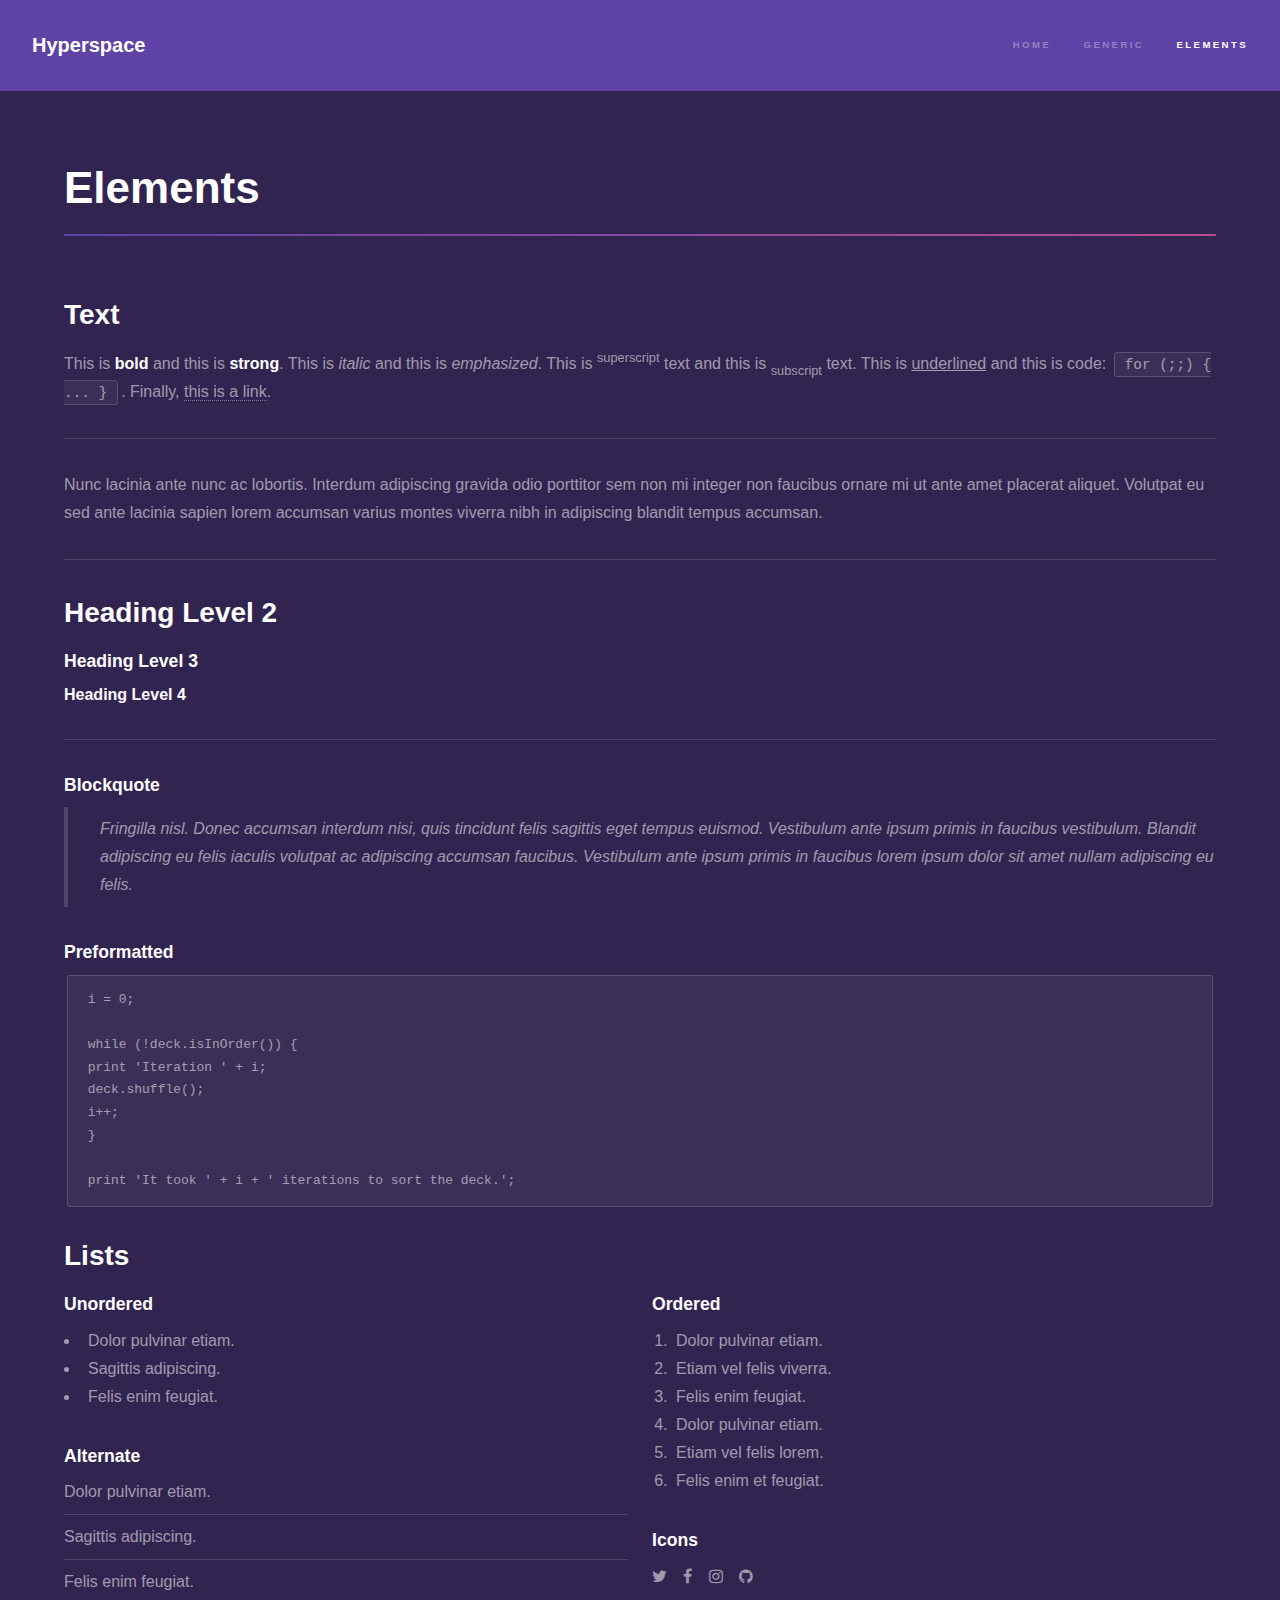
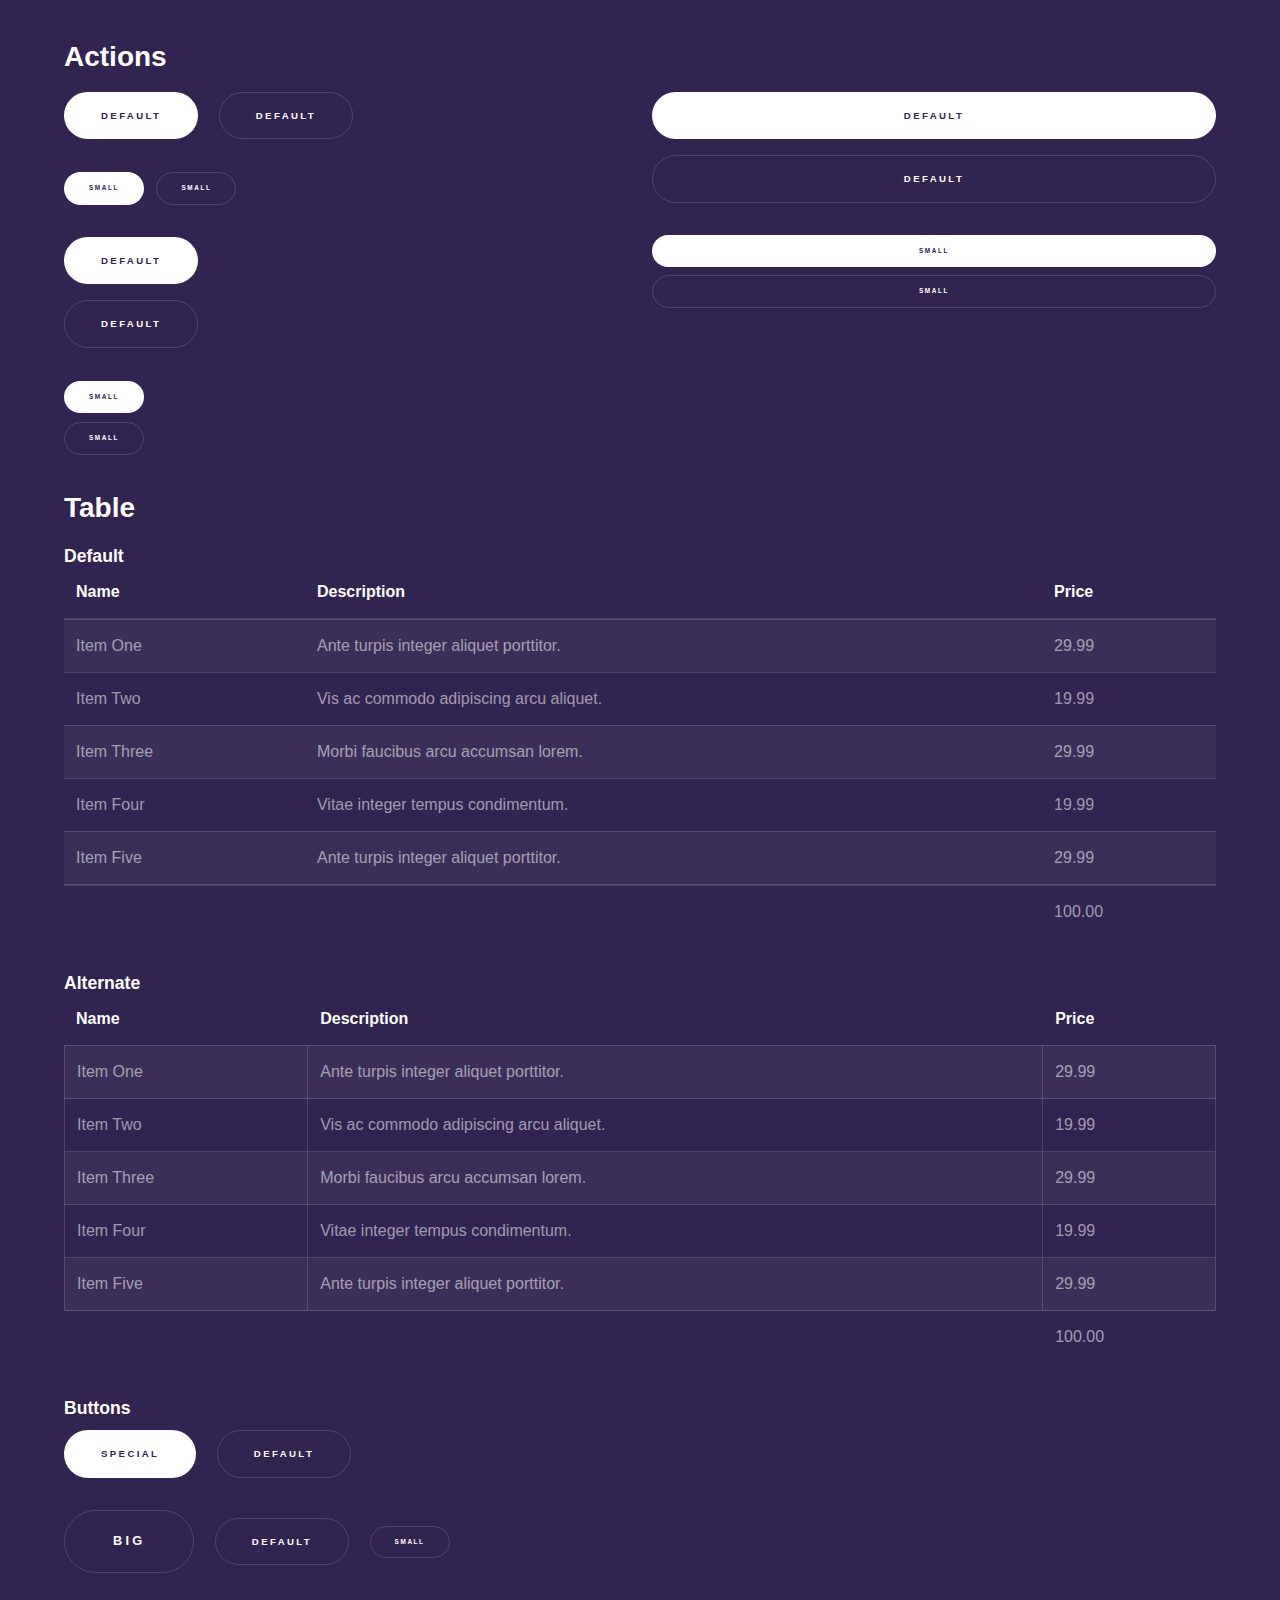
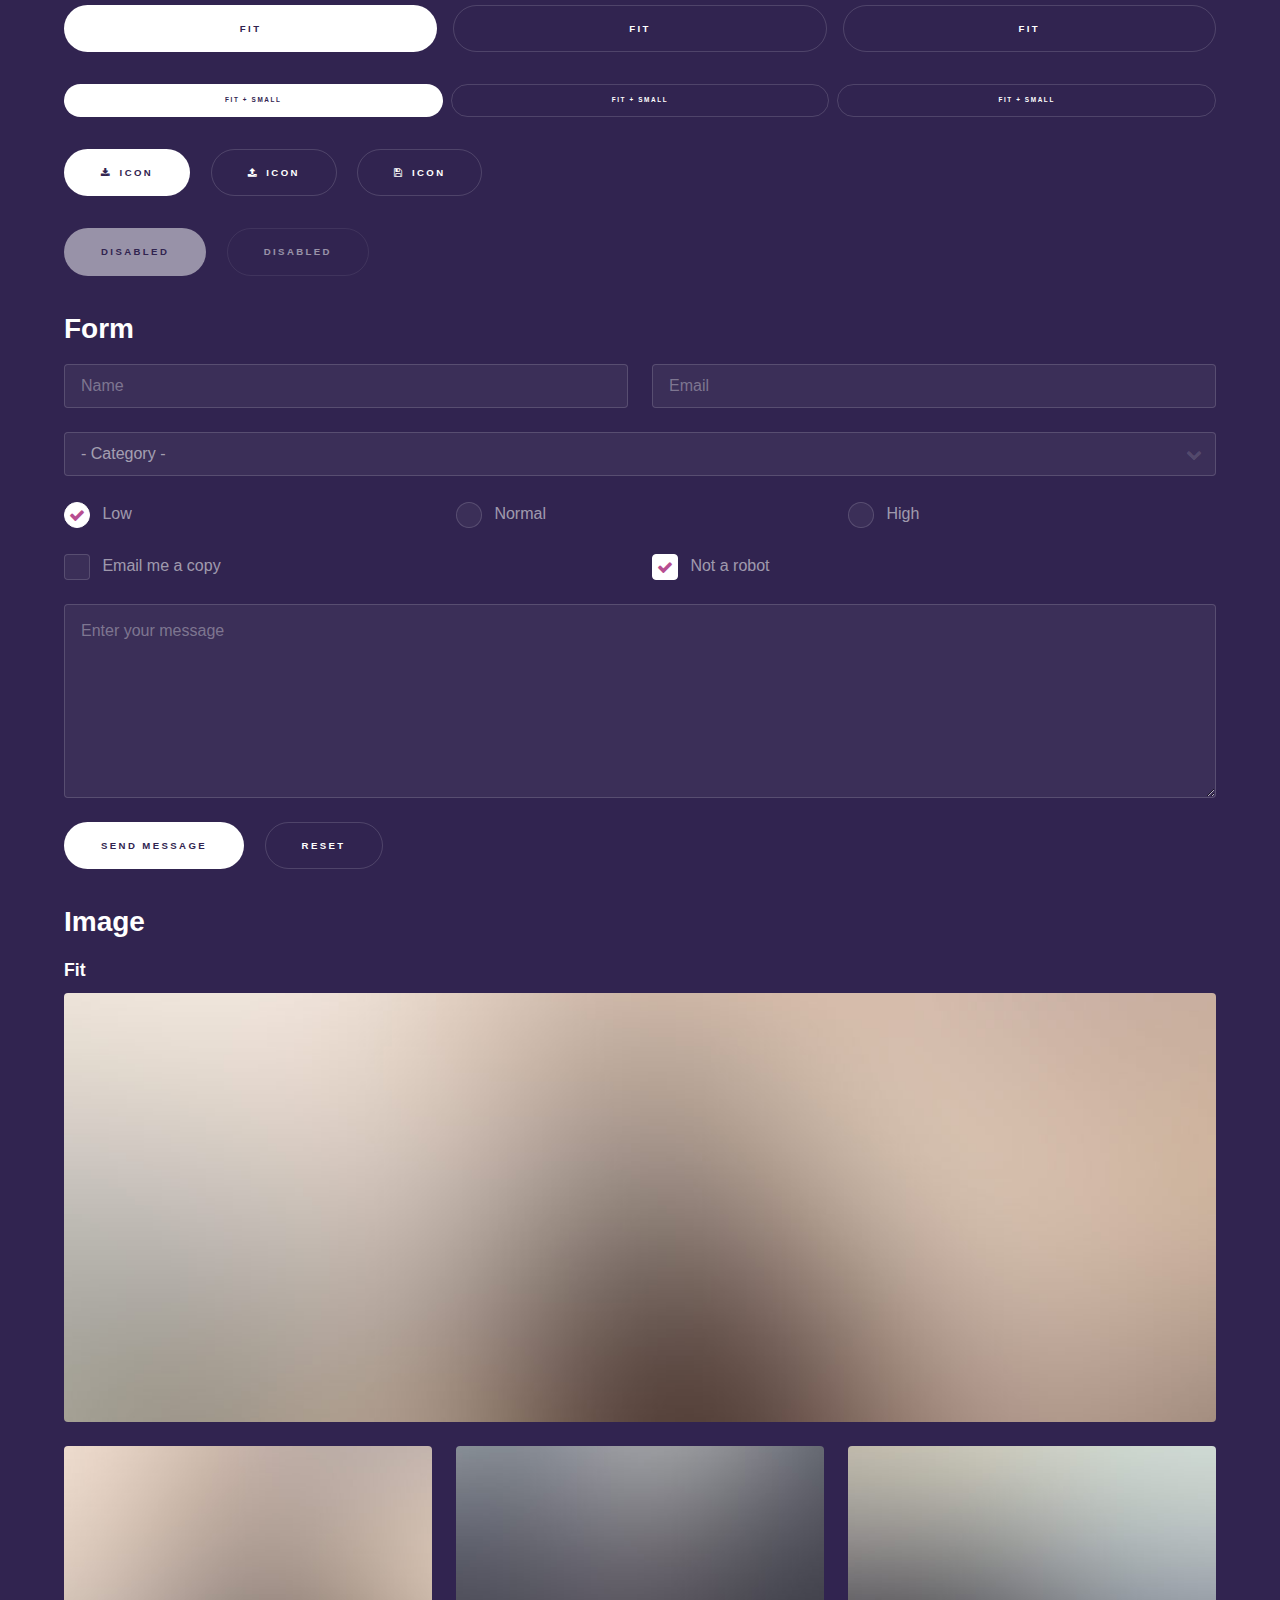
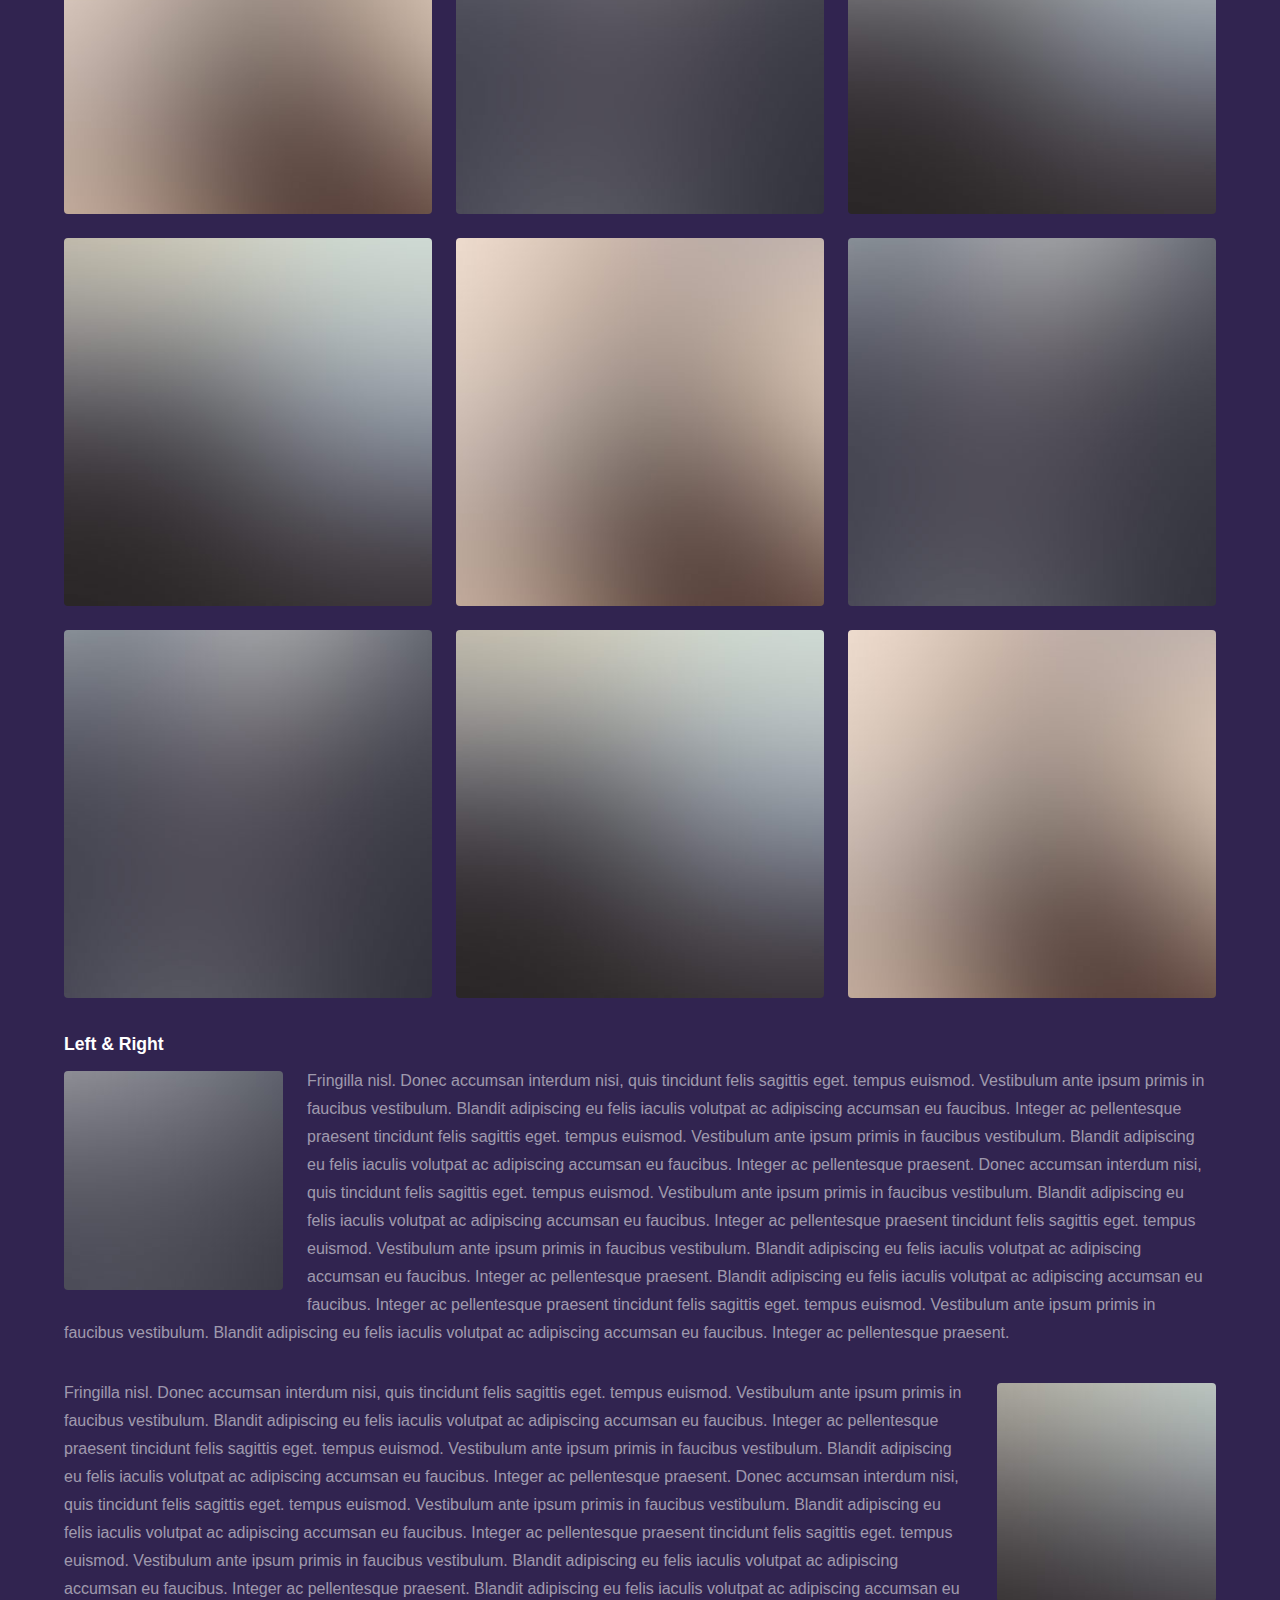
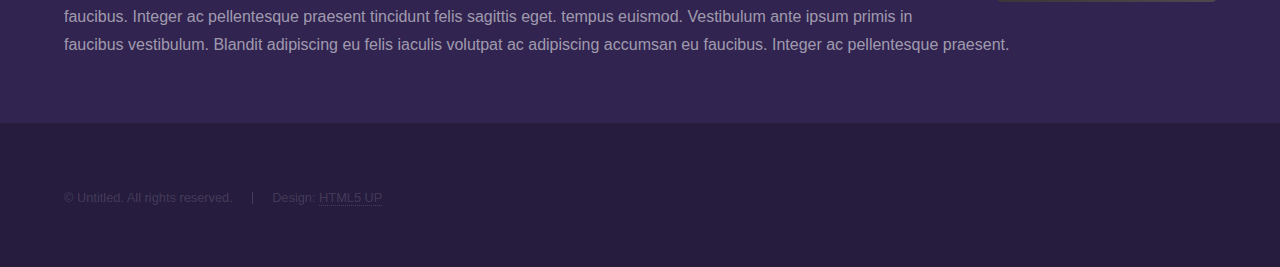
==== elements.html @ bfefb6f8 "Personal website" ====
<!DOCTYPE HTML>
<!--
	Hyperspace by HTML5 UP
	html5up.net | @ajlkn
	Free for personal and commercial use under the CCA 3.0 license (html5up.net/license)
-->
<html>
	<head>
		<title>Elements - Hyperspace by HTML5 UP</title>
		<meta charset="utf-8" />
		<meta name="viewport" content="width=device-width, initial-scale=1" />
		<!--[if lte IE 8]><script src="assets/js/ie/html5shiv.js"></script><![endif]-->
		<link rel="stylesheet" href="assets/css/main.css" />
		<!--[if lte IE 9]><link rel="stylesheet" href="assets/css/ie9.css" /><![endif]-->
		<!--[if lte IE 8]><link rel="stylesheet" href="assets/css/ie8.css" /><![endif]-->
	</head>
	<body>

		<!-- Header -->
			<header id="header">
				<a href="index.html" class="title">Hyperspace</a>
				<nav>
					<ul>
						<li><a href="index.html">Home</a></li>
						<li><a href="generic.html">Generic</a></li>
						<li><a href="elements.html"  class="active">Elements</a></li>
					</ul>
				</nav>
			</header>

		<!-- Wrapper -->
			<div id="wrapper">

				<!-- Main -->
					<section id="main" class="wrapper">
						<div class="inner">
							<h1 class="major">Elements</h1>

							<!-- Text -->
								<section>
									<h2>Text</h2>
									<p>This is <b>bold</b> and this is <strong>strong</strong>. This is <i>italic</i> and this is <em>emphasized</em>.
									This is <sup>superscript</sup> text and this is <sub>subscript</sub> text.
									This is <u>underlined</u> and this is code: <code>for (;;) { ... }</code>. Finally, <a href="#">this is a link</a>.</p>
									<hr />
									<p>Nunc lacinia ante nunc ac lobortis. Interdum adipiscing gravida odio porttitor sem non mi integer non faucibus ornare mi ut ante amet placerat aliquet. Volutpat eu sed ante lacinia sapien lorem accumsan varius montes viverra nibh in adipiscing blandit tempus accumsan.</p>
									<hr />
									<h2>Heading Level 2</h2>
									<h3>Heading Level 3</h3>
									<h4>Heading Level 4</h4>
									<hr />
									<h3>Blockquote</h3>
									<blockquote>Fringilla nisl. Donec accumsan interdum nisi, quis tincidunt felis sagittis eget tempus euismod. Vestibulum ante ipsum primis in faucibus vestibulum. Blandit adipiscing eu felis iaculis volutpat ac adipiscing accumsan faucibus. Vestibulum ante ipsum primis in faucibus lorem ipsum dolor sit amet nullam adipiscing eu felis.</blockquote>
									<h3>Preformatted</h3>
									<pre><code>i = 0;

while (!deck.isInOrder()) {
print 'Iteration ' + i;
deck.shuffle();
i++;
}

print 'It took ' + i + ' iterations to sort the deck.';</code></pre>
								</section>

							<!-- Lists -->
								<section>
									<h2>Lists</h2>
									<div class="row">
										<div class="6u 12u$(medium)">
											<h3>Unordered</h3>
											<ul>
												<li>Dolor pulvinar etiam.</li>
												<li>Sagittis adipiscing.</li>
												<li>Felis enim feugiat.</li>
											</ul>
											<h3>Alternate</h3>
											<ul class="alt">
												<li>Dolor pulvinar etiam.</li>
												<li>Sagittis adipiscing.</li>
												<li>Felis enim feugiat.</li>
											</ul>
										</div>
										<div class="6u$ 12u$(medium)">
											<h3>Ordered</h3>
											<ol>
												<li>Dolor pulvinar etiam.</li>
												<li>Etiam vel felis viverra.</li>
												<li>Felis enim feugiat.</li>
												<li>Dolor pulvinar etiam.</li>
												<li>Etiam vel felis lorem.</li>
												<li>Felis enim et feugiat.</li>
											</ol>
											<h3>Icons</h3>
											<ul class="icons">
												<li><a href="#" class="icon fa-twitter"><span class="label">Twitter</span></a></li>
												<li><a href="#" class="icon fa-facebook"><span class="label">Facebook</span></a></li>
												<li><a href="#" class="icon fa-instagram"><span class="label">Instagram</span></a></li>
												<li><a href="#" class="icon fa-github"><span class="label">Github</span></a></li>
											</ul>
										</div>
									</div>
									<h2>Actions</h2>
									<div class="row">
										<div class="6u 12u$(medium)">
											<ul class="actions">
												<li><a href="#" class="button special">Default</a></li>
												<li><a href="#" class="button">Default</a></li>
											</ul>
											<ul class="actions small">
												<li><a href="#" class="button special small">Small</a></li>
												<li><a href="#" class="button small">Small</a></li>
											</ul>
											<ul class="actions vertical">
												<li><a href="#" class="button special">Default</a></li>
												<li><a href="#" class="button">Default</a></li>
											</ul>
											<ul class="actions vertical small">
												<li><a href="#" class="button special small">Small</a></li>
												<li><a href="#" class="button small">Small</a></li>
											</ul>
										</div>
										<div class="6u 12u$(medium)">
											<ul class="actions vertical">
												<li><a href="#" class="button special fit">Default</a></li>
												<li><a href="#" class="button fit">Default</a></li>
											</ul>
											<ul class="actions vertical small">
												<li><a href="#" class="button special small fit">Small</a></li>
												<li><a href="#" class="button small fit">Small</a></li>
											</ul>
										</div>
									</div>
								</section>

							<!-- Table -->
								<section>
									<h2>Table</h2>
									<h3>Default</h3>
									<div class="table-wrapper">
										<table>
											<thead>
												<tr>
													<th>Name</th>
													<th>Description</th>
													<th>Price</th>
												</tr>
											</thead>
											<tbody>
												<tr>
													<td>Item One</td>
													<td>Ante turpis integer aliquet porttitor.</td>
													<td>29.99</td>
												</tr>
												<tr>
													<td>Item Two</td>
													<td>Vis ac commodo adipiscing arcu aliquet.</td>
													<td>19.99</td>
												</tr>
												<tr>
													<td>Item Three</td>
													<td> Morbi faucibus arcu accumsan lorem.</td>
													<td>29.99</td>
												</tr>
												<tr>
													<td>Item Four</td>
													<td>Vitae integer tempus condimentum.</td>
													<td>19.99</td>
												</tr>
												<tr>
													<td>Item Five</td>
													<td>Ante turpis integer aliquet porttitor.</td>
													<td>29.99</td>
												</tr>
											</tbody>
											<tfoot>
												<tr>
													<td colspan="2"></td>
													<td>100.00</td>
												</tr>
											</tfoot>
										</table>
									</div>

									<h3>Alternate</h3>
									<div class="table-wrapper">
										<table class="alt">
											<thead>
												<tr>
													<th>Name</th>
													<th>Description</th>
													<th>Price</th>
												</tr>
											</thead>
											<tbody>
												<tr>
													<td>Item One</td>
													<td>Ante turpis integer aliquet porttitor.</td>
													<td>29.99</td>
												</tr>
												<tr>
													<td>Item Two</td>
													<td>Vis ac commodo adipiscing arcu aliquet.</td>
													<td>19.99</td>
												</tr>
												<tr>
													<td>Item Three</td>
													<td> Morbi faucibus arcu accumsan lorem.</td>
													<td>29.99</td>
												</tr>
												<tr>
													<td>Item Four</td>
													<td>Vitae integer tempus condimentum.</td>
													<td>19.99</td>
												</tr>
												<tr>
													<td>Item Five</td>
													<td>Ante turpis integer aliquet porttitor.</td>
													<td>29.99</td>
												</tr>
											</tbody>
											<tfoot>
												<tr>
													<td colspan="2"></td>
													<td>100.00</td>
												</tr>
											</tfoot>
										</table>
									</div>
								</section>

							<!-- Buttons -->
								<section>
									<h3>Buttons</h3>
									<ul class="actions">
										<li><a href="#" class="button special">Special</a></li>
										<li><a href="#" class="button">Default</a></li>
									</ul>
									<ul class="actions">
										<li><a href="#" class="button big">Big</a></li>
										<li><a href="#" class="button">Default</a></li>
										<li><a href="#" class="button small">Small</a></li>
									</ul>
									<ul class="actions fit">
										<li><a href="#" class="button special fit">Fit</a></li>
										<li><a href="#" class="button fit">Fit</a></li>
										<li><a href="#" class="button fit">Fit</a></li>
									</ul>
									<ul class="actions fit small">
										<li><a href="#" class="button special fit small">Fit + Small</a></li>
										<li><a href="#" class="button fit small">Fit + Small</a></li>
										<li><a href="#" class="button fit small">Fit + Small</a></li>
									</ul>
									<ul class="actions">
										<li><a href="#" class="button special icon fa-download">Icon</a></li>
										<li><a href="#" class="button icon fa-upload">Icon</a></li>
										<li><a href="#" class="button icon fa-save">Icon</a></li>
									</ul>
									<ul class="actions">
										<li><span class="button special disabled">Disabled</span></li>
										<li><span class="button disabled">Disabled</span></li>
									</ul>
								</section>

							<!-- Form -->
								<section>
									<h2>Form</h2>
									<form method="post" action="#">
										<div class="row uniform">
											<div class="6u 12u$(xsmall)">
												<input type="text" name="demo-name" id="demo-name" value="" placeholder="Name" />
											</div>
											<div class="6u$ 12u$(xsmall)">
												<input type="email" name="demo-email" id="demo-email" value="" placeholder="Email" />
											</div>
											<div class="12u$">
												<div class="select-wrapper">
													<select name="demo-category" id="demo-category">
														<option value="">- Category -</option>
														<option value="1">Manufacturing</option>
														<option value="1">Shipping</option>
														<option value="1">Administration</option>
														<option value="1">Human Resources</option>
													</select>
												</div>
											</div>
											<div class="4u 12u$(small)">
												<input type="radio" id="demo-priority-low" name="demo-priority" checked>
												<label for="demo-priority-low">Low</label>
											</div>
											<div class="4u 12u$(small)">
												<input type="radio" id="demo-priority-normal" name="demo-priority">
												<label for="demo-priority-normal">Normal</label>
											</div>
											<div class="4u$ 12u$(small)">
												<input type="radio" id="demo-priority-high" name="demo-priority">
												<label for="demo-priority-high">High</label>
											</div>
											<div class="6u 12u$(small)">
												<input type="checkbox" id="demo-copy" name="demo-copy">
												<label for="demo-copy">Email me a copy</label>
											</div>
											<div class="6u$ 12u$(small)">
												<input type="checkbox" id="demo-human" name="demo-human" checked>
												<label for="demo-human">Not a robot</label>
											</div>
											<div class="12u$">
												<textarea name="demo-message" id="demo-message" placeholder="Enter your message" rows="6"></textarea>
											</div>
											<div class="12u$">
												<ul class="actions">
													<li><input type="submit" value="Send Message" class="special" /></li>
													<li><input type="reset" value="Reset" /></li>
												</ul>
											</div>
										</div>
									</form>
								</section>

							<!-- Image -->
								<section>
									<h2>Image</h2>
									<h3>Fit</h3>
									<div class="box alt">
										<div class="row uniform">
											<div class="12u$"><span class="image fit"><img src="images/pic04.jpg" alt="" /></span></div>
											<div class="4u"><span class="image fit"><img src="images/pic01.jpg" alt="" /></span></div>
											<div class="4u"><span class="image fit"><img src="images/pic02.jpg" alt="" /></span></div>
											<div class="4u$"><span class="image fit"><img src="images/pic03.jpg" alt="" /></span></div>
											<div class="4u"><span class="image fit"><img src="images/pic03.jpg" alt="" /></span></div>
											<div class="4u"><span class="image fit"><img src="images/pic01.jpg" alt="" /></span></div>
											<div class="4u$"><span class="image fit"><img src="images/pic02.jpg" alt="" /></span></div>
											<div class="4u"><span class="image fit"><img src="images/pic02.jpg" alt="" /></span></div>
											<div class="4u"><span class="image fit"><img src="images/pic03.jpg" alt="" /></span></div>
											<div class="4u$"><span class="image fit"><img src="images/pic01.jpg" alt="" /></span></div>
										</div>
									</div>
									<h3>Left &amp; Right</h3>
									<p><span class="image left"><img src="images/pic05.jpg" alt="" /></span>Fringilla nisl. Donec accumsan interdum nisi, quis tincidunt felis sagittis eget. tempus euismod. Vestibulum ante ipsum primis in faucibus vestibulum. Blandit adipiscing eu felis iaculis volutpat ac adipiscing accumsan eu faucibus. Integer ac pellentesque praesent tincidunt felis sagittis eget. tempus euismod. Vestibulum ante ipsum primis in faucibus vestibulum. Blandit adipiscing eu felis iaculis volutpat ac adipiscing accumsan eu faucibus. Integer ac pellentesque praesent. Donec accumsan interdum nisi, quis tincidunt felis sagittis eget. tempus euismod. Vestibulum ante ipsum primis in faucibus vestibulum. Blandit adipiscing eu felis iaculis volutpat ac adipiscing accumsan eu faucibus. Integer ac pellentesque praesent tincidunt felis sagittis eget. tempus euismod. Vestibulum ante ipsum primis in faucibus vestibulum. Blandit adipiscing eu felis iaculis volutpat ac adipiscing accumsan eu faucibus. Integer ac pellentesque praesent. Blandit adipiscing eu felis iaculis volutpat ac adipiscing accumsan eu faucibus. Integer ac pellentesque praesent tincidunt felis sagittis eget. tempus euismod. Vestibulum ante ipsum primis in faucibus vestibulum. Blandit adipiscing eu felis iaculis volutpat ac adipiscing accumsan eu faucibus. Integer ac pellentesque praesent.</p>
									<p><span class="image right"><img src="images/pic06.jpg" alt="" /></span>Fringilla nisl. Donec accumsan interdum nisi, quis tincidunt felis sagittis eget. tempus euismod. Vestibulum ante ipsum primis in faucibus vestibulum. Blandit adipiscing eu felis iaculis volutpat ac adipiscing accumsan eu faucibus. Integer ac pellentesque praesent tincidunt felis sagittis eget. tempus euismod. Vestibulum ante ipsum primis in faucibus vestibulum. Blandit adipiscing eu felis iaculis volutpat ac adipiscing accumsan eu faucibus. Integer ac pellentesque praesent. Donec accumsan interdum nisi, quis tincidunt felis sagittis eget. tempus euismod. Vestibulum ante ipsum primis in faucibus vestibulum. Blandit adipiscing eu felis iaculis volutpat ac adipiscing accumsan eu faucibus. Integer ac pellentesque praesent tincidunt felis sagittis eget. tempus euismod. Vestibulum ante ipsum primis in faucibus vestibulum. Blandit adipiscing eu felis iaculis volutpat ac adipiscing accumsan eu faucibus. Integer ac pellentesque praesent. Blandit adipiscing eu felis iaculis volutpat ac adipiscing accumsan eu faucibus. Integer ac pellentesque praesent tincidunt felis sagittis eget. tempus euismod. Vestibulum ante ipsum primis in faucibus vestibulum. Blandit adipiscing eu felis iaculis volutpat ac adipiscing accumsan eu faucibus. Integer ac pellentesque praesent.</p>
								</section>

						</div>
					</section>

			</div>

		<!-- Footer -->
			<footer id="footer" class="wrapper alt">
				<div class="inner">
					<ul class="menu">
						<li>&copy; Untitled. All rights reserved.</li><li>Design: <a href="http://html5up.net">HTML5 UP</a></li>
					</ul>
				</div>
			</footer>

		<!-- Scripts -->
			<script src="assets/js/jquery.min.js"></script>
			<script src="assets/js/jquery.scrollex.min.js"></script>
			<script src="assets/js/jquery.scrolly.min.js"></script>
			<script src="assets/js/skel.min.js"></script>
			<script src="assets/js/util.js"></script>
			<!--[if lte IE 8]><script src="assets/js/ie/respond.min.js"></script><![endif]-->
			<script src="assets/js/main.js"></script>

	</body>
</html>
---- assets/css/main.css ----
@import url(font-awesome.min.css);

/*
	Hyperspace by HTML5 UP
	html5up.net | @ajlkn
	Free for personal and commercial use under the CCA 3.0 license (html5up.net/license)
*/

/* Reset */

	html, body, div, span, applet, object, iframe, h1, h2, h3, h4, h5, h6, p, blockquote, pre, a, abbr, acronym, address, big, cite, code, del, dfn, em, img, ins, kbd, q, s, samp, small, strike, strong, sub, sup, tt, var, b, u, i, center, dl, dt, dd, ol, ul, li, fieldset, form, label, legend, table, caption, tbody, tfoot, thead, tr, th, td, article, aside, canvas, details, embed, figure, figcaption, footer, header, hgroup, menu, nav, output, ruby, section, summary, time, mark, audio, video {
		margin: 0;
		padding: 0;
		border: 0;
		font-size: 100%;
		font: inherit;
		vertical-align: baseline;
	}

	article, aside, details, figcaption, figure, footer, header, hgroup, menu, nav, section {
		display: block;
	}

	body {
		line-height: 1;
	}

	ol, ul {
		list-style: none;
	}

	blockquote, q {
		quotes: none;
	}

	blockquote:before, blockquote:after, q:before, q:after {
		content: '';
		content: none;
	}

	table {
		border-collapse: collapse;
		border-spacing: 0;
	}

	body {
		-webkit-text-size-adjust: none;
	}

/* Box Model */

	*, *:before, *:after {
		-moz-box-sizing: border-box;
		-webkit-box-sizing: border-box;
		box-sizing: border-box;
	}

/* Grid */

	.row {
		border-bottom: solid 1px transparent;
		-moz-box-sizing: border-box;
		-webkit-box-sizing: border-box;
		box-sizing: border-box;
	}

	.row > * {
		float: left;
		-moz-box-sizing: border-box;
		-webkit-box-sizing: border-box;
		box-sizing: border-box;
	}

	.row:after, .row:before {
		content: '';
		display: block;
		clear: both;
		height: 0;
	}

	.row.uniform > * > :first-child {
		margin-top: 0;
	}

	.row.uniform > * > :last-child {
		margin-bottom: 0;
	}

	.row.\30 \25 > * {
		padding: 0 0 0 0em;
	}

	.row.\30 \25 {
		margin: 0 0 -1px 0em;
	}

	.row.uniform.\30 \25 > * {
		padding: 0em 0 0 0em;
	}

	.row.uniform.\30 \25 {
		margin: 0em 0 -1px 0em;
	}

	.row > * {
		padding: 0 0 0 1.5em;
	}

	.row {
		margin: 0 0 -1px -1.5em;
	}

	.row.uniform > * {
		padding: 1.5em 0 0 1.5em;
	}

	.row.uniform {
		margin: -1.5em 0 -1px -1.5em;
	}

	.row.\32 00\25 > * {
		padding: 0 0 0 3em;
	}

	.row.\32 00\25 {
		margin: 0 0 -1px -3em;
	}

	.row.uniform.\32 00\25 > * {
		padding: 3em 0 0 3em;
	}

	.row.uniform.\32 00\25 {
		margin: -3em 0 -1px -3em;
	}

	.row.\31 50\25 > * {
		padding: 0 0 0 2.25em;
	}

	.row.\31 50\25 {
		margin: 0 0 -1px -2.25em;
	}

	.row.uniform.\31 50\25 > * {
		padding: 2.25em 0 0 2.25em;
	}

	.row.uniform.\31 50\25 {
		margin: -2.25em 0 -1px -2.25em;
	}

	.row.\35 0\25 > * {
		padding: 0 0 0 0.75em;
	}

	.row.\35 0\25 {
		margin: 0 0 -1px -0.75em;
	}

	.row.uniform.\35 0\25 > * {
		padding: 0.75em 0 0 0.75em;
	}

	.row.uniform.\35 0\25 {
		margin: -0.75em 0 -1px -0.75em;
	}

	.row.\32 5\25 > * {
		padding: 0 0 0 0.375em;
	}

	.row.\32 5\25 {
		margin: 0 0 -1px -0.375em;
	}

	.row.uniform.\32 5\25 > * {
		padding: 0.375em 0 0 0.375em;
	}

	.row.uniform.\32 5\25 {
		margin: -0.375em 0 -1px -0.375em;
	}

	.\31 2u, .\31 2u\24 {
		width: 100%;
		clear: none;
		margin-left: 0;
	}

	.\31 1u, .\31 1u\24 {
		width: 91.6666666667%;
		clear: none;
		margin-left: 0;
	}

	.\31 0u, .\31 0u\24 {
		width: 83.3333333333%;
		clear: none;
		margin-left: 0;
	}

	.\39 u, .\39 u\24 {
		width: 75%;
		clear: none;
		margin-left: 0;
	}

	.\38 u, .\38 u\24 {
		width: 66.6666666667%;
		clear: none;
		margin-left: 0;
	}

	.\37 u, .\37 u\24 {
		width: 58.3333333333%;
		clear: none;
		margin-left: 0;
	}

	.\36 u, .\36 u\24 {
		width: 50%;
		clear: none;
		margin-left: 0;
	}

	.\35 u, .\35 u\24 {
		width: 41.6666666667%;
		clear: none;
		margin-left: 0;
	}

	.\34 u, .\34 u\24 {
		width: 33.3333333333%;
		clear: none;
		margin-left: 0;
	}

	.\33 u, .\33 u\24 {
		width: 25%;
		clear: none;
		margin-left: 0;
	}

	.\32 u, .\32 u\24 {
		width: 16.6666666667%;
		clear: none;
		margin-left: 0;
	}

	.\31 u, .\31 u\24 {
		width: 8.3333333333%;
		clear: none;
		margin-left: 0;
	}

	.\31 2u\24 + *,
	.\31 1u\24 + *,
	.\31 0u\24 + *,
	.\39 u\24 + *,
	.\38 u\24 + *,
	.\37 u\24 + *,
	.\36 u\24 + *,
	.\35 u\24 + *,
	.\34 u\24 + *,
	.\33 u\24 + *,
	.\32 u\24 + *,
	.\31 u\24 + * {
		clear: left;
	}

	.\-11u {
		margin-left: 91.66667%;
	}

	.\-10u {
		margin-left: 83.33333%;
	}

	.\-9u {
		margin-left: 75%;
	}

	.\-8u {
		margin-left: 66.66667%;
	}

	.\-7u {
		margin-left: 58.33333%;
	}

	.\-6u {
		margin-left: 50%;
	}

	.\-5u {
		margin-left: 41.66667%;
	}

	.\-4u {
		margin-left: 33.33333%;
	}

	.\-3u {
		margin-left: 25%;
	}

	.\-2u {
		margin-left: 16.66667%;
	}

	.\-1u {
		margin-left: 8.33333%;
	}

	@media screen and (max-width: 1680px) {

		.row > * {
			padding: 0 0 0 1.5em;
		}

		.row {
			margin: 0 0 -1px -1.5em;
		}

		.row.uniform > * {
			padding: 1.5em 0 0 1.5em;
		}

		.row.uniform {
			margin: -1.5em 0 -1px -1.5em;
		}

		.row.\32 00\25 > * {
			padding: 0 0 0 3em;
		}

		.row.\32 00\25 {
			margin: 0 0 -1px -3em;
		}

		.row.uniform.\32 00\25 > * {
			padding: 3em 0 0 3em;
		}

		.row.uniform.\32 00\25 {
			margin: -3em 0 -1px -3em;
		}

		.row.\31 50\25 > * {
			padding: 0 0 0 2.25em;
		}

		.row.\31 50\25 {
			margin: 0 0 -1px -2.25em;
		}

		.row.uniform.\31 50\25 > * {
			padding: 2.25em 0 0 2.25em;
		}

		.row.uniform.\31 50\25 {
			margin: -2.25em 0 -1px -2.25em;
		}

		.row.\35 0\25 > * {
			padding: 0 0 0 0.75em;
		}

		.row.\35 0\25 {
			margin: 0 0 -1px -0.75em;
		}

		.row.uniform.\35 0\25 > * {
			padding: 0.75em 0 0 0.75em;
		}

		.row.uniform.\35 0\25 {
			margin: -0.75em 0 -1px -0.75em;
		}

		.row.\32 5\25 > * {
			padding: 0 0 0 0.375em;
		}

		.row.\32 5\25 {
			margin: 0 0 -1px -0.375em;
		}

		.row.uniform.\32 5\25 > * {
			padding: 0.375em 0 0 0.375em;
		}

		.row.uniform.\32 5\25 {
			margin: -0.375em 0 -1px -0.375em;
		}

		.\31 2u\28xlarge\29, .\31 2u\24\28xlarge\29 {
			width: 100%;
			clear: none;
			margin-left: 0;
		}

		.\31 1u\28xlarge\29, .\31 1u\24\28xlarge\29 {
			width: 91.6666666667%;
			clear: none;
			margin-left: 0;
		}

		.\31 0u\28xlarge\29, .\31 0u\24\28xlarge\29 {
			width: 83.3333333333%;
			clear: none;
			margin-left: 0;
		}

		.\39 u\28xlarge\29, .\39 u\24\28xlarge\29 {
			width: 75%;
			clear: none;
			margin-left: 0;
		}

		.\38 u\28xlarge\29, .\38 u\24\28xlarge\29 {
			width: 66.6666666667%;
			clear: none;
			margin-left: 0;
		}

		.\37 u\28xlarge\29, .\37 u\24\28xlarge\29 {
			width: 58.3333333333%;
			clear: none;
			margin-left: 0;
		}

		.\36 u\28xlarge\29, .\36 u\24\28xlarge\29 {
			width: 50%;
			clear: none;
			margin-left: 0;
		}

		.\35 u\28xlarge\29, .\35 u\24\28xlarge\29 {
			width: 41.6666666667%;
			clear: none;
			margin-left: 0;
		}

		.\34 u\28xlarge\29, .\34 u\24\28xlarge\29 {
			width: 33.3333333333%;
			clear: none;
			margin-left: 0;
		}

		.\33 u\28xlarge\29, .\33 u\24\28xlarge\29 {
			width: 25%;
			clear: none;
			margin-left: 0;
		}

		.\32 u\28xlarge\29, .\32 u\24\28xlarge\29 {
			width: 16.6666666667%;
			clear: none;
			margin-left: 0;
		}

		.\31 u\28xlarge\29, .\31 u\24\28xlarge\29 {
			width: 8.3333333333%;
			clear: none;
			margin-left: 0;
		}

		.\31 2u\24\28xlarge\29 + *,
		.\31 1u\24\28xlarge\29 + *,
		.\31 0u\24\28xlarge\29 + *,
		.\39 u\24\28xlarge\29 + *,
		.\38 u\24\28xlarge\29 + *,
		.\37 u\24\28xlarge\29 + *,
		.\36 u\24\28xlarge\29 + *,
		.\35 u\24\28xlarge\29 + *,
		.\34 u\24\28xlarge\29 + *,
		.\33 u\24\28xlarge\29 + *,
		.\32 u\24\28xlarge\29 + *,
		.\31 u\24\28xlarge\29 + * {
			clear: left;
		}

		.\-11u\28xlarge\29 {
			margin-left: 91.66667%;
		}

		.\-10u\28xlarge\29 {
			margin-left: 83.33333%;
		}

		.\-9u\28xlarge\29 {
			margin-left: 75%;
		}

		.\-8u\28xlarge\29 {
			margin-left: 66.66667%;
		}

		.\-7u\28xlarge\29 {
			margin-left: 58.33333%;
		}

		.\-6u\28xlarge\29 {
			margin-left: 50%;
		}

		.\-5u\28xlarge\29 {
			margin-left: 41.66667%;
		}

		.\-4u\28xlarge\29 {
			margin-left: 33.33333%;
		}

		.\-3u\28xlarge\29 {
			margin-left: 25%;
		}

		.\-2u\28xlarge\29 {
			margin-left: 16.66667%;
		}

		.\-1u\28xlarge\29 {
			margin-left: 8.33333%;
		}

	}

	@media screen and (max-width: 1280px) {

		.row > * {
			padding: 0 0 0 1.5em;
		}

		.row {
			margin: 0 0 -1px -1.5em;
		}

		.row.uniform > * {
			padding: 1.5em 0 0 1.5em;
		}

		.row.uniform {
			margin: -1.5em 0 -1px -1.5em;
		}

		.row.\32 00\25 > * {
			padding: 0 0 0 3em;
		}

		.row.\32 00\25 {
			margin: 0 0 -1px -3em;
		}

		.row.uniform.\32 00\25 > * {
			padding: 3em 0 0 3em;
		}

		.row.uniform.\32 00\25 {
			margin: -3em 0 -1px -3em;
		}

		.row.\31 50\25 > * {
			padding: 0 0 0 2.25em;
		}

		.row.\31 50\25 {
			margin: 0 0 -1px -2.25em;
		}

		.row.uniform.\31 50\25 > * {
			padding: 2.25em 0 0 2.25em;
		}

		.row.uniform.\31 50\25 {
			margin: -2.25em 0 -1px -2.25em;
		}

		.row.\35 0\25 > * {
			padding: 0 0 0 0.75em;
		}

		.row.\35 0\25 {
			margin: 0 0 -1px -0.75em;
		}

		.row.uniform.\35 0\25 > * {
			padding: 0.75em 0 0 0.75em;
		}

		.row.uniform.\35 0\25 {
			margin: -0.75em 0 -1px -0.75em;
		}

		.row.\32 5\25 > * {
			padding: 0 0 0 0.375em;
		}

		.row.\32 5\25 {
			margin: 0 0 -1px -0.375em;
		}

		.row.uniform.\32 5\25 > * {
			padding: 0.375em 0 0 0.375em;
		}

		.row.uniform.\32 5\25 {
			margin: -0.375em 0 -1px -0.375em;
		}

		.\31 2u\28large\29, .\31 2u\24\28large\29 {
			width: 100%;
			clear: none;
			margin-left: 0;
		}

		.\31 1u\28large\29, .\31 1u\24\28large\29 {
			width: 91.6666666667%;
			clear: none;
			margin-left: 0;
		}

		.\31 0u\28large\29, .\31 0u\24\28large\29 {
			width: 83.3333333333%;
			clear: none;
			margin-left: 0;
		}

		.\39 u\28large\29, .\39 u\24\28large\29 {
			width: 75%;
			clear: none;
			margin-left: 0;
		}

		.\38 u\28large\29, .\38 u\24\28large\29 {
			width: 66.6666666667%;
			clear: none;
			margin-left: 0;
		}

		.\37 u\28large\29, .\37 u\24\28large\29 {
			width: 58.3333333333%;
			clear: none;
			margin-left: 0;
		}

		.\36 u\28large\29, .\36 u\24\28large\29 {
			width: 50%;
			clear: none;
			margin-left: 0;
		}

		.\35 u\28large\29, .\35 u\24\28large\29 {
			width: 41.6666666667%;
			clear: none;
			margin-left: 0;
		}

		.\34 u\28large\29, .\34 u\24\28large\29 {
			width: 33.3333333333%;
			clear: none;
			margin-left: 0;
		}

		.\33 u\28large\29, .\33 u\24\28large\29 {
			width: 25%;
			clear: none;
			margin-left: 0;
		}

		.\32 u\28large\29, .\32 u\24\28large\29 {
			width: 16.6666666667%;
			clear: none;
			margin-left: 0;
		}

		.\31 u\28large\29, .\31 u\24\28large\29 {
			width: 8.3333333333%;
			clear: none;
			margin-left: 0;
		}

		.\31 2u\24\28large\29 + *,
		.\31 1u\24\28large\29 + *,
		.\31 0u\24\28large\29 + *,
		.\39 u\24\28large\29 + *,
		.\38 u\24\28large\29 + *,
		.\37 u\24\28large\29 + *,
		.\36 u\24\28large\29 + *,
		.\35 u\24\28large\29 + *,
		.\34 u\24\28large\29 + *,
		.\33 u\24\28large\29 + *,
		.\32 u\24\28large\29 + *,
		.\31 u\24\28large\29 + * {
			clear: left;
		}

		.\-11u\28large\29 {
			margin-left: 91.66667%;
		}

		.\-10u\28large\29 {
			margin-left: 83.33333%;
		}

		.\-9u\28large\29 {
			margin-left: 75%;
		}

		.\-8u\28large\29 {
			margin-left: 66.66667%;
		}

		.\-7u\28large\29 {
			margin-left: 58.33333%;
		}

		.\-6u\28large\29 {
			margin-left: 50%;
		}

		.\-5u\28large\29 {
			margin-left: 41.66667%;
		}

		.\-4u\28large\29 {
			margin-left: 33.33333%;
		}

		.\-3u\28large\29 {
			margin-left: 25%;
		}

		.\-2u\28large\29 {
			margin-left: 16.66667%;
		}

		.\-1u\28large\29 {
			margin-left: 8.33333%;
		}

	}

	@media screen and (max-width: 980px) {

		.row > * {
			padding: 0 0 0 1.5em;
		}

		.row {
			margin: 0 0 -1px -1.5em;
		}

		.row.uniform > * {
			padding: 1.5em 0 0 1.5em;
		}

		.row.uniform {
			margin: -1.5em 0 -1px -1.5em;
		}

		.row.\32 00\25 > * {
			padding: 0 0 0 3em;
		}

		.row.\32 00\25 {
			margin: 0 0 -1px -3em;
		}

		.row.uniform.\32 00\25 > * {
			padding: 3em 0 0 3em;
		}

		.row.uniform.\32 00\25 {
			margin: -3em 0 -1px -3em;
		}

		.row.\31 50\25 > * {
			padding: 0 0 0 2.25em;
		}

		.row.\31 50\25 {
			margin: 0 0 -1px -2.25em;
		}

		.row.uniform.\31 50\25 > * {
			padding: 2.25em 0 0 2.25em;
		}

		.row.uniform.\31 50\25 {
			margin: -2.25em 0 -1px -2.25em;
		}

		.row.\35 0\25 > * {
			padding: 0 0 0 0.75em;
		}

		.row.\35 0\25 {
			margin: 0 0 -1px -0.75em;
		}

		.row.uniform.\35 0\25 > * {
			padding: 0.75em 0 0 0.75em;
		}

		.row.uniform.\35 0\25 {
			margin: -0.75em 0 -1px -0.75em;
		}

		.row.\32 5\25 > * {
			padding: 0 0 0 0.375em;
		}

		.row.\32 5\25 {
			margin: 0 0 -1px -0.375em;
		}

		.row.uniform.\32 5\25 > * {
			padding: 0.375em 0 0 0.375em;
		}

		.row.uniform.\32 5\25 {
			margin: -0.375em 0 -1px -0.375em;
		}

		.\31 2u\28medium\29, .\31 2u\24\28medium\29 {
			width: 100%;
			clear: none;
			margin-left: 0;
		}

		.\31 1u\28medium\29, .\31 1u\24\28medium\29 {
			width: 91.6666666667%;
			clear: none;
			margin-left: 0;
		}

		.\31 0u\28medium\29, .\31 0u\24\28medium\29 {
			width: 83.3333333333%;
			clear: none;
			margin-left: 0;
		}

		.\39 u\28medium\29, .\39 u\24\28medium\29 {
			width: 75%;
			clear: none;
			margin-left: 0;
		}

		.\38 u\28medium\29, .\38 u\24\28medium\29 {
			width: 66.6666666667%;
			clear: none;
			margin-left: 0;
		}

		.\37 u\28medium\29, .\37 u\24\28medium\29 {
			width: 58.3333333333%;
			clear: none;
			margin-left: 0;
		}

		.\36 u\28medium\29, .\36 u\24\28medium\29 {
			width: 50%;
			clear: none;
			margin-left: 0;
		}

		.\35 u\28medium\29, .\35 u\24\28medium\29 {
			width: 41.6666666667%;
			clear: none;
			margin-left: 0;
		}

		.\34 u\28medium\29, .\34 u\24\28medium\29 {
			width: 33.3333333333%;
			clear: none;
			margin-left: 0;
		}

		.\33 u\28medium\29, .\33 u\24\28medium\29 {
			width: 25%;
			clear: none;
			margin-left: 0;
		}

		.\32 u\28medium\29, .\32 u\24\28medium\29 {
			width: 16.6666666667%;
			clear: none;
			margin-left: 0;
		}

		.\31 u\28medium\29, .\31 u\24\28medium\29 {
			width: 8.3333333333%;
			clear: none;
			margin-left: 0;
		}

		.\31 2u\24\28medium\29 + *,
		.\31 1u\24\28medium\29 + *,
		.\31 0u\24\28medium\29 + *,
		.\39 u\24\28medium\29 + *,
		.\38 u\24\28medium\29 + *,
		.\37 u\24\28medium\29 + *,
		.\36 u\24\28medium\29 + *,
		.\35 u\24\28medium\29 + *,
		.\34 u\24\28medium\29 + *,
		.\33 u\24\28medium\29 + *,
		.\32 u\24\28medium\29 + *,
		.\31 u\24\28medium\29 + * {
			clear: left;
		}

		.\-11u\28medium\29 {
			margin-left: 91.66667%;
		}

		.\-10u\28medium\29 {
			margin-left: 83.33333%;
		}

		.\-9u\28medium\29 {
			margin-left: 75%;
		}

		.\-8u\28medium\29 {
			margin-left: 66.66667%;
		}

		.\-7u\28medium\29 {
			margin-left: 58.33333%;
		}

		.\-6u\28medium\29 {
			margin-left: 50%;
		}

		.\-5u\28medium\29 {
			margin-left: 41.66667%;
		}

		.\-4u\28medium\29 {
			margin-left: 33.33333%;
		}

		.\-3u\28medium\29 {
			margin-left: 25%;
		}

		.\-2u\28medium\29 {
			margin-left: 16.66667%;
		}

		.\-1u\28medium\29 {
			margin-left: 8.33333%;
		}

	}

	@media screen and (max-width: 736px) {

		.row > * {
			padding: 0 0 0 1.5em;
		}

		.row {
			margin: 0 0 -1px -1.5em;
		}

		.row.uniform > * {
			padding: 1.5em 0 0 1.5em;
		}

		.row.uniform {
			margin: -1.5em 0 -1px -1.5em;
		}

		.row.\32 00\25 > * {
			padding: 0 0 0 3em;
		}

		.row.\32 00\25 {
			margin: 0 0 -1px -3em;
		}

		.row.uniform.\32 00\25 > * {
			padding: 3em 0 0 3em;
		}

		.row.uniform.\32 00\25 {
			margin: -3em 0 -1px -3em;
		}

		.row.\31 50\25 > * {
			padding: 0 0 0 2.25em;
		}

		.row.\31 50\25 {
			margin: 0 0 -1px -2.25em;
		}

		.row.uniform.\31 50\25 > * {
			padding: 2.25em 0 0 2.25em;
		}

		.row.uniform.\31 50\25 {
			margin: -2.25em 0 -1px -2.25em;
		}

		.row.\35 0\25 > * {
			padding: 0 0 0 0.75em;
		}

		.row.\35 0\25 {
			margin: 0 0 -1px -0.75em;
		}

		.row.uniform.\35 0\25 > * {
			padding: 0.75em 0 0 0.75em;
		}

		.row.uniform.\35 0\25 {
			margin: -0.75em 0 -1px -0.75em;
		}

		.row.\32 5\25 > * {
			padding: 0 0 0 0.375em;
		}

		.row.\32 5\25 {
			margin: 0 0 -1px -0.375em;
		}

		.row.uniform.\32 5\25 > * {
			padding: 0.375em 0 0 0.375em;
		}

		.row.uniform.\32 5\25 {
			margin: -0.375em 0 -1px -0.375em;
		}

		.\31 2u\28small\29, .\31 2u\24\28small\29 {
			width: 100%;
			clear: none;
			margin-left: 0;
		}

		.\31 1u\28small\29, .\31 1u\24\28small\29 {
			width: 91.6666666667%;
			clear: none;
			margin-left: 0;
		}

		.\31 0u\28small\29, .\31 0u\24\28small\29 {
			width: 83.3333333333%;
			clear: none;
			margin-left: 0;
		}

		.\39 u\28small\29, .\39 u\24\28small\29 {
			width: 75%;
			clear: none;
			margin-left: 0;
		}

		.\38 u\28small\29, .\38 u\24\28small\29 {
			width: 66.6666666667%;
			clear: none;
			margin-left: 0;
		}

		.\37 u\28small\29, .\37 u\24\28small\29 {
			width: 58.3333333333%;
			clear: none;
			margin-left: 0;
		}

		.\36 u\28small\29, .\36 u\24\28small\29 {
			width: 50%;
			clear: none;
			margin-left: 0;
		}

		.\35 u\28small\29, .\35 u\24\28small\29 {
			width: 41.6666666667%;
			clear: none;
			margin-left: 0;
		}

		.\34 u\28small\29, .\34 u\24\28small\29 {
			width: 33.3333333333%;
			clear: none;
			margin-left: 0;
		}

		.\33 u\28small\29, .\33 u\24\28small\29 {
			width: 25%;
			clear: none;
			margin-left: 0;
		}

		.\32 u\28small\29, .\32 u\24\28small\29 {
			width: 16.6666666667%;
			clear: none;
			margin-left: 0;
		}

		.\31 u\28small\29, .\31 u\24\28small\29 {
			width: 8.3333333333%;
			clear: none;
			margin-left: 0;
		}

		.\31 2u\24\28small\29 + *,
		.\31 1u\24\28small\29 + *,
		.\31 0u\24\28small\29 + *,
		.\39 u\24\28small\29 + *,
		.\38 u\24\28small\29 + *,
		.\37 u\24\28small\29 + *,
		.\36 u\24\28small\29 + *,
		.\35 u\24\28small\29 + *,
		.\34 u\24\28small\29 + *,
		.\33 u\24\28small\29 + *,
		.\32 u\24\28small\29 + *,
		.\31 u\24\28small\29 + * {
			clear: left;
		}

		.\-11u\28small\29 {
			margin-left: 91.66667%;
		}

		.\-10u\28small\29 {
			margin-left: 83.33333%;
		}

		.\-9u\28small\29 {
			margin-left: 75%;
		}

		.\-8u\28small\29 {
			margin-left: 66.66667%;
		}

		.\-7u\28small\29 {
			margin-left: 58.33333%;
		}

		.\-6u\28small\29 {
			margin-left: 50%;
		}

		.\-5u\28small\29 {
			margin-left: 41.66667%;
		}

		.\-4u\28small\29 {
			margin-left: 33.33333%;
		}

		.\-3u\28small\29 {
			margin-left: 25%;
		}

		.\-2u\28small\29 {
			margin-left: 16.66667%;
		}

		.\-1u\28small\29 {
			margin-left: 8.33333%;
		}

	}

	@media screen and (max-width: 480px) {

		.row > * {
			padding: 0 0 0 1.5em;
		}

		.row {
			margin: 0 0 -1px -1.5em;
		}

		.row.uniform > * {
			padding: 1.5em 0 0 1.5em;
		}

		.row.uniform {
			margin: -1.5em 0 -1px -1.5em;
		}

		.row.\32 00\25 > * {
			padding: 0 0 0 3em;
		}

		.row.\32 00\25 {
			margin: 0 0 -1px -3em;
		}

		.row.uniform.\32 00\25 > * {
			padding: 3em 0 0 3em;
		}

		.row.uniform.\32 00\25 {
			margin: -3em 0 -1px -3em;
		}

		.row.\31 50\25 > * {
			padding: 0 0 0 2.25em;
		}

		.row.\31 50\25 {
			margin: 0 0 -1px -2.25em;
		}

		.row.uniform.\31 50\25 > * {
			padding: 2.25em 0 0 2.25em;
		}

		.row.uniform.\31 50\25 {
			margin: -2.25em 0 -1px -2.25em;
		}

		.row.\35 0\25 > * {
			padding: 0 0 0 0.75em;
		}

		.row.\35 0\25 {
			margin: 0 0 -1px -0.75em;
		}

		.row.uniform.\35 0\25 > * {
			padding: 0.75em 0 0 0.75em;
		}

		.row.uniform.\35 0\25 {
			margin: -0.75em 0 -1px -0.75em;
		}

		.row.\32 5\25 > * {
			padding: 0 0 0 0.375em;
		}

		.row.\32 5\25 {
			margin: 0 0 -1px -0.375em;
		}

		.row.uniform.\32 5\25 > * {
			padding: 0.375em 0 0 0.375em;
		}

		.row.uniform.\32 5\25 {
			margin: -0.375em 0 -1px -0.375em;
		}

		.\31 2u\28xsmall\29, .\31 2u\24\28xsmall\29 {
			width: 100%;
			clear: none;
			margin-left: 0;
		}

		.\31 1u\28xsmall\29, .\31 1u\24\28xsmall\29 {
			width: 91.6666666667%;
			clear: none;
			margin-left: 0;
		}

		.\31 0u\28xsmall\29, .\31 0u\24\28xsmall\29 {
			width: 83.3333333333%;
			clear: none;
			margin-left: 0;
		}

		.\39 u\28xsmall\29, .\39 u\24\28xsmall\29 {
			width: 75%;
			clear: none;
			margin-left: 0;
		}

		.\38 u\28xsmall\29, .\38 u\24\28xsmall\29 {
			width: 66.6666666667%;
			clear: none;
			margin-left: 0;
		}

		.\37 u\28xsmall\29, .\37 u\24\28xsmall\29 {
			width: 58.3333333333%;
			clear: none;
			margin-left: 0;
		}

		.\36 u\28xsmall\29, .\36 u\24\28xsmall\29 {
			width: 50%;
			clear: none;
			margin-left: 0;
		}

		.\35 u\28xsmall\29, .\35 u\24\28xsmall\29 {
			width: 41.6666666667%;
			clear: none;
			margin-left: 0;
		}

		.\34 u\28xsmall\29, .\34 u\24\28xsmall\29 {
			width: 33.3333333333%;
			clear: none;
			margin-left: 0;
		}

		.\33 u\28xsmall\29, .\33 u\24\28xsmall\29 {
			width: 25%;
			clear: none;
			margin-left: 0;
		}

		.\32 u\28xsmall\29, .\32 u\24\28xsmall\29 {
			width: 16.6666666667%;
			clear: none;
			margin-left: 0;
		}

		.\31 u\28xsmall\29, .\31 u\24\28xsmall\29 {
			width: 8.3333333333%;
			clear: none;
			margin-left: 0;
		}

		.\31 2u\24\28xsmall\29 + *,
		.\31 1u\24\28xsmall\29 + *,
		.\31 0u\24\28xsmall\29 + *,
		.\39 u\24\28xsmall\29 + *,
		.\38 u\24\28xsmall\29 + *,
		.\37 u\24\28xsmall\29 + *,
		.\36 u\24\28xsmall\29 + *,
		.\35 u\24\28xsmall\29 + *,
		.\34 u\24\28xsmall\29 + *,
		.\33 u\24\28xsmall\29 + *,
		.\32 u\24\28xsmall\29 + *,
		.\31 u\24\28xsmall\29 + * {
			clear: left;
		}

		.\-11u\28xsmall\29 {
			margin-left: 91.66667%;
		}

		.\-10u\28xsmall\29 {
			margin-left: 83.33333%;
		}

		.\-9u\28xsmall\29 {
			margin-left: 75%;
		}

		.\-8u\28xsmall\29 {
			margin-left: 66.66667%;
		}

		.\-7u\28xsmall\29 {
			margin-left: 58.33333%;
		}

		.\-6u\28xsmall\29 {
			margin-left: 50%;
		}

		.\-5u\28xsmall\29 {
			margin-left: 41.66667%;
		}

		.\-4u\28xsmall\29 {
			margin-left: 33.33333%;
		}

		.\-3u\28xsmall\29 {
			margin-left: 25%;
		}

		.\-2u\28xsmall\29 {
			margin-left: 16.66667%;
		}

		.\-1u\28xsmall\29 {
			margin-left: 8.33333%;
		}

	}

	@media screen and (max-width: 360px) {

		.row > * {
			padding: 0 0 0 1.5em;
		}

		.row {
			margin: 0 0 -1px -1.5em;
		}

		.row.uniform > * {
			padding: 1.5em 0 0 1.5em;
		}

		.row.uniform {
			margin: -1.5em 0 -1px -1.5em;
		}

		.row.\32 00\25 > * {
			padding: 0 0 0 3em;
		}

		.row.\32 00\25 {
			margin: 0 0 -1px -3em;
		}

		.row.uniform.\32 00\25 > * {
			padding: 3em 0 0 3em;
		}

		.row.uniform.\32 00\25 {
			margin: -3em 0 -1px -3em;
		}

		.row.\31 50\25 > * {
			padding: 0 0 0 2.25em;
		}

		.row.\31 50\25 {
			margin: 0 0 -1px -2.25em;
		}

		.row.uniform.\31 50\25 > * {
			padding: 2.25em 0 0 2.25em;
		}

		.row.uniform.\31 50\25 {
			margin: -2.25em 0 -1px -2.25em;
		}

		.row.\35 0\25 > * {
			padding: 0 0 0 0.75em;
		}

		.row.\35 0\25 {
			margin: 0 0 -1px -0.75em;
		}

		.row.uniform.\35 0\25 > * {
			padding: 0.75em 0 0 0.75em;
		}

		.row.uniform.\35 0\25 {
			margin: -0.75em 0 -1px -0.75em;
		}

		.row.\32 5\25 > * {
			padding: 0 0 0 0.375em;
		}

		.row.\32 5\25 {
			margin: 0 0 -1px -0.375em;
		}

		.row.uniform.\32 5\25 > * {
			padding: 0.375em 0 0 0.375em;
		}

		.row.uniform.\32 5\25 {
			margin: -0.375em 0 -1px -0.375em;
		}

		.\31 2u\28xxsmall\29, .\31 2u\24\28xxsmall\29 {
			width: 100%;
			clear: none;
			margin-left: 0;
		}

		.\31 1u\28xxsmall\29, .\31 1u\24\28xxsmall\29 {
			width: 91.6666666667%;
			clear: none;
			margin-left: 0;
		}

		.\31 0u\28xxsmall\29, .\31 0u\24\28xxsmall\29 {
			width: 83.3333333333%;
			clear: none;
			margin-left: 0;
		}

		.\39 u\28xxsmall\29, .\39 u\24\28xxsmall\29 {
			width: 75%;
			clear: none;
			margin-left: 0;
		}

		.\38 u\28xxsmall\29, .\38 u\24\28xxsmall\29 {
			width: 66.6666666667%;
			clear: none;
			margin-left: 0;
		}

		.\37 u\28xxsmall\29, .\37 u\24\28xxsmall\29 {
			width: 58.3333333333%;
			clear: none;
			margin-left: 0;
		}

		.\36 u\28xxsmall\29, .\36 u\24\28xxsmall\29 {
			width: 50%;
			clear: none;
			margin-left: 0;
		}

		.\35 u\28xxsmall\29, .\35 u\24\28xxsmall\29 {
			width: 41.6666666667%;
			clear: none;
			margin-left: 0;
		}

		.\34 u\28xxsmall\29, .\34 u\24\28xxsmall\29 {
			width: 33.3333333333%;
			clear: none;
			margin-left: 0;
		}

		.\33 u\28xxsmall\29, .\33 u\24\28xxsmall\29 {
			width: 25%;
			clear: none;
			margin-left: 0;
		}

		.\32 u\28xxsmall\29, .\32 u\24\28xxsmall\29 {
			width: 16.6666666667%;
			clear: none;
			margin-left: 0;
		}

		.\31 u\28xxsmall\29, .\31 u\24\28xxsmall\29 {
			width: 8.3333333333%;
			clear: none;
			margin-left: 0;
		}

		.\31 2u\24\28xxsmall\29 + *,
		.\31 1u\24\28xxsmall\29 + *,
		.\31 0u\24\28xxsmall\29 + *,
		.\39 u\24\28xxsmall\29 + *,
		.\38 u\24\28xxsmall\29 + *,
		.\37 u\24\28xxsmall\29 + *,
		.\36 u\24\28xxsmall\29 + *,
		.\35 u\24\28xxsmall\29 + *,
		.\34 u\24\28xxsmall\29 + *,
		.\33 u\24\28xxsmall\29 + *,
		.\32 u\24\28xxsmall\29 + *,
		.\31 u\24\28xxsmall\29 + * {
			clear: left;
		}

		.\-11u\28xxsmall\29 {
			margin-left: 91.66667%;
		}

		.\-10u\28xxsmall\29 {
			margin-left: 83.33333%;
		}

		.\-9u\28xxsmall\29 {
			margin-left: 75%;
		}

		.\-8u\28xxsmall\29 {
			margin-left: 66.66667%;
		}

		.\-7u\28xxsmall\29 {
			margin-left: 58.33333%;
		}

		.\-6u\28xxsmall\29 {
			margin-left: 50%;
		}

		.\-5u\28xxsmall\29 {
			margin-left: 41.66667%;
		}

		.\-4u\28xxsmall\29 {
			margin-left: 33.33333%;
		}

		.\-3u\28xxsmall\29 {
			margin-left: 25%;
		}

		.\-2u\28xxsmall\29 {
			margin-left: 16.66667%;
		}

		.\-1u\28xxsmall\29 {
			margin-left: 8.33333%;
		}

	}

/* Basic */

	@-ms-viewport {
		width: device-width;
	}

	body {
		-ms-overflow-style: scrollbar;
	}

	@media screen and (max-width: 480px) {

		html, body {
			min-width: 320px;
		}

	}

	body {
		background: #312450;
	}

		body.is-loading *, body.is-loading *:before, body.is-loading *:after {
			-moz-animation: none !important;
			-webkit-animation: none !important;
			-ms-animation: none !important;
			animation: none !important;
			-moz-transition: none !important;
			-webkit-transition: none !important;
			-ms-transition: none !important;
			transition: none !important;
		}

/* Type */

	body, input, select, textarea {
		color: rgba(255, 255, 255, 0.55);
		font-family: Arial, Helvetica, sans-serif;
		font-size: 16.5pt;
		font-weight: normal;
		line-height: 1.75;
	}

		@media screen and (max-width: 1680px) {

			body, input, select, textarea {
				font-size: 13pt;
			}

		}

		@media screen and (max-width: 1280px) {

			body, input, select, textarea {
				font-size: 12pt;
			}

		}

		@media screen and (max-width: 360px) {

			body, input, select, textarea {
				font-size: 11pt;
			}

		}

	a {
		-moz-transition: color 0.2s ease, border-bottom-color 0.2s ease;
		-webkit-transition: color 0.2s ease, border-bottom-color 0.2s ease;
		-ms-transition: color 0.2s ease, border-bottom-color 0.2s ease;
		transition: color 0.2s ease, border-bottom-color 0.2s ease;
		border-bottom: dotted 1px rgba(255, 255, 255, 0.35);
		color: inherit;
		text-decoration: none;
	}

		a:hover {
			border-bottom-color: transparent;
			color: #ffffff;
		}

	strong, b {
		color: #ffffff;
		font-weight: bold;
	}

	em, i {
		font-style: italic;
	}

	p {
		margin: 0 0 2em 0;
	}

	h1, h2, h3, h4, h5, h6 {
		color: #ffffff;
		font-weight: bold;
		line-height: 1.5;
		margin: 0 0 0.5em 0;
	}

		h1 a, h2 a, h3 a, h4 a, h5 a, h6 a {
			color: inherit;
			text-decoration: none;
		}

	h1 {
		font-size: 2.75em;
	}

		h1.major {
			margin: 0 0 1.3em 0;
			position: relative;
			padding-bottom: 0.35em;
		}

			h1.major:after {
				background-image: -moz-linear-gradient(to right, #5e42a6, #b74e91);
				background-image: -webkit-linear-gradient(to right, #5e42a6, #b74e91);
				background-image: -ms-linear-gradient(to right, #5e42a6, #b74e91);
				background-image: linear-gradient(to right, #5e42a6, #b74e91);
				-moz-transition: max-width 0.2s ease;
				-webkit-transition: max-width 0.2s ease;
				-ms-transition: max-width 0.2s ease;
				transition: max-width 0.2s ease;
				border-radius: 0.2em;
				bottom: 0;
				content: '';
				height: 0.05em;
				position: absolute;
				right: 0;
				width: 100%;
			}

	h2 {
		font-size: 1.75em;
	}

	h3 {
		font-size: 1.1em;
	}

	h4 {
		font-size: 1em;
	}

	h5 {
		font-size: 0.8em;
	}

	h6 {
		font-size: 0.6em;
	}

	@media screen and (max-width: 736px) {

		h1 {
			font-size: 2em;
		}

		h2 {
			font-size: 1.25em;
		}

		h3 {
			font-size: 1em;
		}

		h4 {
			font-size: 0.8em;
		}

		h5 {
			font-size: 0.6em;
		}

		h6 {
			font-size: 0.6em;
		}

	}

	sub {
		font-size: 0.8em;
		position: relative;
		top: 0.5em;
	}

	sup {
		font-size: 0.8em;
		position: relative;
		top: -0.5em;
	}

	blockquote {
		border-left: solid 4px rgba(255, 255, 255, 0.15);
		font-style: italic;
		margin: 0 0 2em 0;
		padding: 0.5em 0 0.5em 2em;
	}

	code {
		background: rgba(255, 255, 255, 0.05);
		border-radius: 0.25em;
		border: solid 1px rgba(255, 255, 255, 0.15);
		font-family: "Courier New", monospace;
		font-size: 0.9em;
		margin: 0 0.25em;
		padding: 0.25em 0.65em;
	}

	pre {
		-webkit-overflow-scrolling: touch;
		font-family: "Courier New", monospace;
		font-size: 0.9em;
		margin: 0 0 2em 0;
	}

		pre code {
			display: block;
			line-height: 1.75em;
			padding: 1em 1.5em;
			overflow-x: auto;
		}

	hr {
		border: 0;
		border-bottom: solid 1px rgba(255, 255, 255, 0.15);
		margin: 2em 0;
	}

		hr.major {
			margin: 3em 0;
		}

	.align-left {
		text-align: left;
	}

	.align-center {
		text-align: center;
	}

	.align-right {
		text-align: right;
	}

/* Box */

	.box {
		border-radius: 0.25em;
		border: solid 1px rgba(255, 255, 255, 0.15);
		margin-bottom: 2em;
		padding: 1.5em;
	}

		.box > :last-child,
		.box > :last-child > :last-child,
		.box > :last-child > :last-child > :last-child {
			margin-bottom: 0;
		}

		.box.alt {
			border: 0;
			border-radius: 0;
			padding: 0;
		}

/* Button */

	input[type="submit"],
	input[type="reset"],
	input[type="button"],
	button,
	.button {
		-moz-appearance: none;
		-webkit-appearance: none;
		-ms-appearance: none;
		appearance: none;
		-moz-transition: border-color 0.2s ease;
		-webkit-transition: border-color 0.2s ease;
		-ms-transition: border-color 0.2s ease;
		transition: border-color 0.2s ease;
		background-color: transparent;
		border: solid 1px !important;
		border-color: rgba(255, 255, 255, 0.15) !important;
		border-radius: 3em;
		color: #ffffff !important;
		cursor: pointer;
		display: inline-block;
		font-size: 0.6em;
		font-weight: bold;
		height: calc(4.75em + 2px);
		letter-spacing: 0.25em;
		line-height: 4.75em;
		outline: 0;
		padding: 0 3.75em;
		position: relative;
		text-align: center;
		text-decoration: none;
		text-transform: uppercase;
		white-space: nowrap;
	}

		input[type="submit"]:after,
		input[type="reset"]:after,
		input[type="button"]:after,
		button:after,
		.button:after {
			-moz-transform: scale(0.25);
			-webkit-transform: scale(0.25);
			-ms-transform: scale(0.25);
			transform: scale(0.25);
			-moz-pointer-events: none;
			-webkit-pointer-events: none;
			-ms-pointer-events: none;
			pointer-events: none;
			-moz-transition: opacity 0.2s ease, -moz-transform 0.2s ease;
			-webkit-transition: opacity 0.2s ease, -webkit-transform 0.2s ease;
			-ms-transition: opacity 0.2s ease, -ms-transform 0.2s ease;
			transition: opacity 0.2s ease, transform 0.2s ease;
			background: #ffffff;
			border-radius: 3em;
			content: '';
			height: 100%;
			left: 0;
			opacity: 0;
			position: absolute;
			top: 0;
			width: 100%;
		}

		input[type="submit"].icon:before,
		input[type="reset"].icon:before,
		input[type="button"].icon:before,
		button.icon:before,
		.button.icon:before {
			margin-right: 0.75em;
		}

		input[type="submit"].fit,
		input[type="reset"].fit,
		input[type="button"].fit,
		button.fit,
		.button.fit {
			display: block;
			margin: 0 0 1em 0;
			width: 100%;
		}

		input[type="submit"].small,
		input[type="reset"].small,
		input[type="button"].small,
		button.small,
		.button.small {
			font-size: 0.4em;
		}

		input[type="submit"].big,
		input[type="reset"].big,
		input[type="button"].big,
		button.big,
		.button.big {
			font-size: 0.8em;
		}

		input[type="submit"].special,
		input[type="reset"].special,
		input[type="button"].special,
		button.special,
		.button.special {
			background-color: #ffffff;
			color: #312450 !important;
		}

			input[type="submit"].special:after,
			input[type="reset"].special:after,
			input[type="button"].special:after,
			button.special:after,
			.button.special:after {
				display: none;
			}

		input[type="submit"].disabled, input[type="submit"]:disabled,
		input[type="reset"].disabled,
		input[type="reset"]:disabled,
		input[type="button"].disabled,
		input[type="button"]:disabled,
		button.disabled,
		button:disabled,
		.button.disabled,
		.button:disabled {
			cursor: default;
			opacity: 0.5;
			-moz-pointer-events: none;
			-webkit-pointer-events: none;
			-ms-pointer-events: none;
			pointer-events: none;
		}

		input[type="submit"]:hover,
		input[type="reset"]:hover,
		input[type="button"]:hover,
		button:hover,
		.button:hover {
			border-color: rgba(255, 255, 255, 0.55) !important;
		}

			input[type="submit"]:hover:after,
			input[type="reset"]:hover:after,
			input[type="button"]:hover:after,
			button:hover:after,
			.button:hover:after {
				opacity: 0.05;
				-moz-transform: scale(1);
				-webkit-transform: scale(1);
				-ms-transform: scale(1);
				transform: scale(1);
			}

			input[type="submit"]:hover:active,
			input[type="reset"]:hover:active,
			input[type="button"]:hover:active,
			button:hover:active,
			.button:hover:active {
				border-color: #ffffff !important;
			}

				input[type="submit"]:hover:active:after,
				input[type="reset"]:hover:active:after,
				input[type="button"]:hover:active:after,
				button:hover:active:after,
				.button:hover:active:after {
					opacity: 0.1;
				}

/* Features */

	.features {
		display: -moz-flex;
		display: -webkit-flex;
		display: -ms-flex;
		display: flex;
		-moz-flex-wrap: wrap;
		-webkit-flex-wrap: wrap;
		-ms-flex-wrap: wrap;
		flex-wrap: wrap;
		border-radius: 0.25em;
		border: solid 1px rgba(255, 255, 255, 0.15);
		background: rgba(255, 255, 255, 0.05);
		margin: 0 0 2em 0;
	}

		.features section {
			padding: 3.5em 3em 1em 7em ;
			width: 50%;
			border-top: solid 1px rgba(255, 255, 255, 0.15);
			position: relative;
		}

			.features section:nth-child(-n + 2) {
				border-top-width: 0;
			}

			.features section:nth-child(2n) {
				border-left: solid 1px rgba(255, 255, 255, 0.15);
			}

			.features section .icon {
				-moz-transition: opacity 0.5s ease, -moz-transform 0.5s ease;
				-webkit-transition: opacity 0.5s ease, -webkit-transform 0.5s ease;
				-ms-transition: opacity 0.5s ease, -ms-transform 0.5s ease;
				transition: opacity 0.5s ease, transform 0.5s ease;
				-moz-transition-delay: 1s;
				-webkit-transition-delay: 1s;
				-ms-transition-delay: 1s;
				transition-delay: 1s;
				-moz-transform: scale(1);
				-webkit-transform: scale(1);
				-ms-transform: scale(1);
				transform: scale(1);
				position: absolute;
				left: 3em;
				top: 3em;
				opacity: 1;
			}

			.features section:nth-child(1) .icon {
				-moz-transition-delay: 0.15s;
				-webkit-transition-delay: 0.15s;
				-ms-transition-delay: 0.15s;
				transition-delay: 0.15s;
			}

			.features section:nth-child(2) .icon {
				-moz-transition-delay: 0.3s;
				-webkit-transition-delay: 0.3s;
				-ms-transition-delay: 0.3s;
				transition-delay: 0.3s;
			}

			.features section:nth-child(3) .icon {
				-moz-transition-delay: 0.45s;
				-webkit-transition-delay: 0.45s;
				-ms-transition-delay: 0.45s;
				transition-delay: 0.45s;
			}

			.features section:nth-child(4) .icon {
				-moz-transition-delay: 0.6s;
				-webkit-transition-delay: 0.6s;
				-ms-transition-delay: 0.6s;
				transition-delay: 0.6s;
			}

			.features section:nth-child(5) .icon {
				-moz-transition-delay: 0.75s;
				-webkit-transition-delay: 0.75s;
				-ms-transition-delay: 0.75s;
				transition-delay: 0.75s;
			}

			.features section:nth-child(6) .icon {
				-moz-transition-delay: 0.9s;
				-webkit-transition-delay: 0.9s;
				-ms-transition-delay: 0.9s;
				transition-delay: 0.9s;
			}

			.features section:nth-child(7) .icon {
				-moz-transition-delay: 1.05s;
				-webkit-transition-delay: 1.05s;
				-ms-transition-delay: 1.05s;
				transition-delay: 1.05s;
			}

			.features section:nth-child(8) .icon {
				-moz-transition-delay: 1.2s;
				-webkit-transition-delay: 1.2s;
				-ms-transition-delay: 1.2s;
				transition-delay: 1.2s;
			}

			.features section:nth-child(9) .icon {
				-moz-transition-delay: 1.35s;
				-webkit-transition-delay: 1.35s;
				-ms-transition-delay: 1.35s;
				transition-delay: 1.35s;
			}

			.features section:nth-child(10) .icon {
				-moz-transition-delay: 1.5s;
				-webkit-transition-delay: 1.5s;
				-ms-transition-delay: 1.5s;
				transition-delay: 1.5s;
			}

			.features section:nth-child(11) .icon {
				-moz-transition-delay: 1.65s;
				-webkit-transition-delay: 1.65s;
				-ms-transition-delay: 1.65s;
				transition-delay: 1.65s;
			}

			.features section:nth-child(12) .icon {
				-moz-transition-delay: 1.8s;
				-webkit-transition-delay: 1.8s;
				-ms-transition-delay: 1.8s;
				transition-delay: 1.8s;
			}

			.features section:nth-child(13) .icon {
				-moz-transition-delay: 1.95s;
				-webkit-transition-delay: 1.95s;
				-ms-transition-delay: 1.95s;
				transition-delay: 1.95s;
			}

			.features section:nth-child(14) .icon {
				-moz-transition-delay: 2.1s;
				-webkit-transition-delay: 2.1s;
				-ms-transition-delay: 2.1s;
				transition-delay: 2.1s;
			}

			.features section:nth-child(15) .icon {
				-moz-transition-delay: 2.25s;
				-webkit-transition-delay: 2.25s;
				-ms-transition-delay: 2.25s;
				transition-delay: 2.25s;
			}

			.features section:nth-child(16) .icon {
				-moz-transition-delay: 2.4s;
				-webkit-transition-delay: 2.4s;
				-ms-transition-delay: 2.4s;
				transition-delay: 2.4s;
			}

			.features section:nth-child(17) .icon {
				-moz-transition-delay: 2.55s;
				-webkit-transition-delay: 2.55s;
				-ms-transition-delay: 2.55s;
				transition-delay: 2.55s;
			}

			.features section:nth-child(18) .icon {
				-moz-transition-delay: 2.7s;
				-webkit-transition-delay: 2.7s;
				-ms-transition-delay: 2.7s;
				transition-delay: 2.7s;
			}

			.features section:nth-child(19) .icon {
				-moz-transition-delay: 2.85s;
				-webkit-transition-delay: 2.85s;
				-ms-transition-delay: 2.85s;
				transition-delay: 2.85s;
			}

			.features section:nth-child(20) .icon {
				-moz-transition-delay: 3.0s;
				-webkit-transition-delay: 3.0s;
				-ms-transition-delay: 3.0s;
				transition-delay: 3.0s;
			}

		.features.inactive section .icon {
			-moz-transform: scale(0.5);
			-webkit-transform: scale(0.5);
			-ms-transform: scale(0.5);
			transform: scale(0.5);
			opacity: 0;
		}

		@media screen and (max-width: 980px) {

			.features {
				display: block;
			}

				.features section {
					border-top-width: 1px !important;
					border-left-width: 0 !important;
					width: 100%;
				}

					.features section:first-child {
						border-top-width: 0 !important;
					}

		}

		@media screen and (max-width: 736px) {

			.features section {
				padding: 2.5em 1.5em 0.1em 5.5em ;
			}

				.features section .icon {
					left: 1.5em;
					top: 2em;
				}

		}

		@media screen and (max-width: 480px) {

			.features section {
				padding: 2em 1.5em 0.1em 1.5em ;
			}

				.features section .icon {
					left: 0;
					position: relative;
					top: 0;
				}

		}

/* Form */

	form {
		margin: 0 0 2em 0;
	}

		form .field {
			margin: 0 0 1em 0;
		}

			form .field.half {
				width: 50%;
				float: left;
				padding: 0 0 0 0.75em;
			}

				form .field.half.first {
					padding: 0 0.75em 0 0;
				}

		form > .actions {
			margin: 2em 0 0 0 !important;
		}

		@media screen and (max-width: 736px) {

			form .field.half {
				width: 100%;
				float: none;
				padding: 0;
			}

				form .field.half.first {
					padding: 0;
				}

		}

	label {
		color: #ffffff;
		font-weight: bold;
		line-height: 1.5;
		margin: 0 0 0.7em 0;
		display: block;
		font-size: 1.1em;
	}

	input[type="text"],
	input[type="password"],
	input[type="email"],
	input[type="tel"],
	select,
	textarea {
		-moz-appearance: none;
		-webkit-appearance: none;
		-ms-appearance: none;
		appearance: none;
		background: rgba(255, 255, 255, 0.05);
		border-radius: 0.25em;
		border: none;
		border: solid 1px rgba(255, 255, 255, 0.15);
		color: inherit;
		display: block;
		outline: 0;
		padding: 0 1em;
		text-decoration: none;
		width: 100%;
	}

		input[type="text"]:invalid,
		input[type="password"]:invalid,
		input[type="email"]:invalid,
		input[type="tel"]:invalid,
		select:invalid,
		textarea:invalid {
			box-shadow: none;
		}

		input[type="text"]:focus,
		input[type="password"]:focus,
		input[type="email"]:focus,
		input[type="tel"]:focus,
		select:focus,
		textarea:focus {
			border-color: #ffffff;
			box-shadow: 0 0 0 1px #ffffff;
		}

	.select-wrapper {
		text-decoration: none;
		display: block;
		position: relative;
	}

		.select-wrapper:before {
			-moz-osx-font-smoothing: grayscale;
			-webkit-font-smoothing: antialiased;
			font-family: FontAwesome;
			font-style: normal;
			font-weight: normal;
			text-transform: none !important;
		}

		.select-wrapper:before {
			color: rgba(255, 255, 255, 0.15);
			content: '\f078';
			display: block;
			height: 2.75em;
			line-height: 2.75em;
			pointer-events: none;
			position: absolute;
			right: 0;
			text-align: center;
			top: 0;
			width: 2.75em;
		}

		.select-wrapper select::-ms-expand {
			display: none;
		}

	select option {
		background-color: #312450;
		color: #ffffff;
	}

	input[type="text"],
	input[type="password"],
	input[type="email"],
	select {
		height: 2.75em;
	}

	textarea {
		padding: 0.75em 1em;
	}

		body.is-ie textarea {
			min-height: 10em;
		}

	input[type="checkbox"],
	input[type="radio"] {
		-moz-appearance: none;
		-webkit-appearance: none;
		-ms-appearance: none;
		appearance: none;
		display: block;
		float: left;
		margin-right: -2em;
		opacity: 0;
		width: 1em;
		z-index: -1;
	}

		input[type="checkbox"] + label,
		input[type="radio"] + label {
			text-decoration: none;
			color: rgba(255, 255, 255, 0.55);
			cursor: pointer;
			display: inline-block;
			font-size: 1em;
			font-weight: normal;
			padding-left: 2.4em;
			padding-right: 0.75em;
			position: relative;
		}

			input[type="checkbox"] + label:before,
			input[type="radio"] + label:before {
				-moz-osx-font-smoothing: grayscale;
				-webkit-font-smoothing: antialiased;
				font-family: FontAwesome;
				font-style: normal;
				font-weight: normal;
				text-transform: none !important;
			}

			input[type="checkbox"] + label:before,
			input[type="radio"] + label:before {
				background: rgba(255, 255, 255, 0.05);
				border-radius: 0.25em;
				border: solid 1px rgba(255, 255, 255, 0.15);
				content: '';
				display: inline-block;
				height: 1.65em;
				left: 0;
				line-height: 1.58125em;
				position: absolute;
				text-align: center;
				top: 0;
				width: 1.65em;
			}

		input[type="checkbox"]:checked + label:before,
		input[type="radio"]:checked + label:before {
			background: #ffffff;
			border-color: #ffffff;
			color: #b74e91;
			content: '\f00c';
		}

		input[type="checkbox"]:focus + label:before,
		input[type="radio"]:focus + label:before {
			border-color: #ffffff;
			box-shadow: 0 0 0 1px #ffffff;
		}

	input[type="checkbox"] + label:before {
		border-radius: 0.25em;
	}

	input[type="radio"] + label:before {
		border-radius: 100%;
	}

	::-webkit-input-placeholder {
		color: rgba(255, 255, 255, 0.35) !important;
		opacity: 1.0;
	}

	:-moz-placeholder {
		color: rgba(255, 255, 255, 0.35) !important;
		opacity: 1.0;
	}

	::-moz-placeholder {
		color: rgba(255, 255, 255, 0.35) !important;
		opacity: 1.0;
	}

	:-ms-input-placeholder {
		color: rgba(255, 255, 255, 0.35) !important;
		opacity: 1.0;
	}

	.formerize-placeholder {
		color: rgba(255, 255, 255, 0.35) !important;
		opacity: 1.0;
	}

/* Icon */

	.icon {
		text-decoration: none;
		border-bottom: none;
		position: relative;
	}

		.icon:before {
			-moz-osx-font-smoothing: grayscale;
			-webkit-font-smoothing: antialiased;
			font-family: FontAwesome;
			font-style: normal;
			font-weight: normal;
			text-transform: none !important;
		}

		.icon > .label {
			display: none;
		}

		.icon.major {
			width: 2.5em;
			height: 2.5em;
			display: block;
			background: #ffffff;
			border-radius: 100%;
			color: #312450;
			text-align: center;
			line-height: 2.5em;
			margin: 0 0 1.3em 0;
		}

			.icon.major:before {
				font-size: 1.25em;
			}

				.wrapper.style1 .icon.major:before {
					color: #5e42a6;
				}

				.wrapper.style1-alt .icon.major:before {
					color: #493382;
				}

				.wrapper.style2 .icon.major:before {
					color: #5052b5;
				}

				.wrapper.style2-alt .icon.major:before {
					color: #3e4094;
				}

				.wrapper.style3 .icon.major:before {
					color: #b74e91;
				}

				.wrapper.style3-alt .icon.major:before {
					color: #953d75;
				}

/* Image */

	.image {
		border-radius: 0.25em;
		border: 0;
		display: inline-block;
		position: relative;
	}

		.image img {
			border-radius: 0.25em;
			display: block;
		}

		.image.left, .image.right {
			max-width: 40%;
		}

			.image.left img, .image.right img {
				width: 100%;
			}

		.image.left {
			float: left;
			margin: 0 1.5em 1em 0;
			top: 0.25em;
		}

		.image.right {
			float: right;
			margin: 0 0 1em 1.5em;
			top: 0.25em;
		}

		.image.fit {
			display: block;
			margin: 0 0 2em 0;
			width: 100%;
		}

			.image.fit img {
				width: 100%;
			}

		.image.main {
			display: block;
			margin: 0 0 3em 0;
			width: 100%;
		}

			.image.main img {
				width: 100%;
			}

/* List */

	ol {
		list-style: decimal;
		margin: 0 0 2em 0;
		padding-left: 1.25em;
	}

		ol li {
			padding-left: 0.25em;
		}

	ul {
		list-style: disc;
		margin: 0 0 2em 0;
		padding-left: 1em;
	}

		ul li {
			padding-left: 0.5em;
		}

		ul.alt {
			list-style: none;
			padding-left: 0;
		}

			ul.alt li {
				border-top: solid 1px rgba(255, 255, 255, 0.15);
				padding: 0.5em 0;
			}

				ul.alt li:first-child {
					border-top: 0;
					padding-top: 0;
				}

		ul.icons {
			cursor: default;
			list-style: none;
			padding-left: 0;
		}

			ul.icons li {
				display: inline-block;
				padding: 0 0.75em 0 0;
			}

				ul.icons li:last-child {
					padding-right: 0;
				}

				ul.icons li > a, ul.icons li > span {
					border: 0;
					text-decoration: none;
				}

					ul.icons li > a:before, ul.icons li > span:before {
						-moz-osx-font-smoothing: grayscale;
						-webkit-font-smoothing: antialiased;
						font-family: FontAwesome;
						font-style: normal;
						font-weight: normal;
						text-transform: none !important;
					}

					ul.icons li > a .label, ul.icons li > span .label {
						display: none;
					}

		ul.actions {
			cursor: default;
			list-style: none;
			padding-left: 0;
		}

			ul.actions li {
				display: inline-block;
				padding: 0 1em 0 0;
				vertical-align: middle;
			}

				ul.actions li:last-child {
					padding-right: 0;
				}

			ul.actions.small li {
				padding: 0 0.5em 0 0;
			}

			ul.actions.vertical li {
				display: block;
				padding: 1em 0 0 0;
			}

				ul.actions.vertical li:first-child {
					padding-top: 0;
				}

				ul.actions.vertical li > * {
					margin-bottom: 0;
				}

			ul.actions.vertical.small li {
				padding: 0.5em 0 0 0;
			}

				ul.actions.vertical.small li:first-child {
					padding-top: 0;
				}

			ul.actions.fit {
				display: table;
				margin-left: -1em;
				padding: 0;
				table-layout: fixed;
				width: calc(100% + 1em);
			}

				ul.actions.fit li {
					display: table-cell;
					padding: 0 0 0 1em;
				}

					ul.actions.fit li > * {
						margin-bottom: 0;
					}

				ul.actions.fit.small {
					margin-left: -0.5em;
					width: calc(100% + 0.5em);
				}

					ul.actions.fit.small li {
						padding: 0 0 0 0.5em;
					}

			@media screen and (max-width: 480px) {

				ul.actions {
					margin: 0 0 2em 0;
				}

					ul.actions li {
						padding: 1em 0 0 0;
						display: block;
						text-align: center;
						width: 100%;
					}

						ul.actions li > * {
							width: 100%;
							margin: 0 !important;
						}

							ul.actions li > *.icon:before {
								margin-left: -2em;
							}

						ul.actions li .button {
							padding: 0;
						}

						ul.actions li:first-child {
							padding-top: 0;
						}

					ul.actions.small li {
						padding: 0.5em 0 0 0;
					}

						ul.actions.small li:first-child {
							padding-top: 0;
						}

			}

		ul.contact {
			list-style: none;
			padding: 0;
		}

			ul.contact > li {
				padding: 0;
				margin: 1.5em 0 0 0;
			}

				ul.contact > li:first-child {
					margin-top: 0;
				}

		ul.menu {
			list-style: none;
			padding: 0;
		}

			ul.menu > li {
				border-left: solid 1px rgba(255, 255, 255, 0.15);
				display: inline-block;
				line-height: 1;
				margin-left: 1.5em;
				padding: 0 0 0 1.5em;
			}

				ul.menu > li:first-child {
					border-left: 0;
					margin: 0;
					padding-left: 0;
				}

			@media screen and (max-width: 480px) {

				ul.menu > li {
					border-left: 0;
					display: block;
					line-height: inherit;
					margin: 0.5em 0 0 0;
					padding-left: 0;
				}

			}

	dl {
		margin: 0 0 2em 0;
	}

		dl dt {
			display: block;
			font-weight: bold;
			margin: 0 0 1em 0;
		}

		dl dd {
			margin-left: 2em;
		}

/* Section/Article */

	section.special, article.special {
		text-align: center;
	}

	header p {
		color: rgba(255, 255, 255, 0.35);
		position: relative;
		margin: 0 0 1.5em 0;
	}

	header h2 + p {
		font-size: 1.25em;
		margin-top: -1em;
		line-height: 1.5em;
	}

	header h3 + p {
		font-size: 1.1em;
		margin-top: -0.8em;
		line-height: 1.5em;
	}

	header h4 + p,
	header h5 + p,
	header h6 + p {
		font-size: 0.9em;
		margin-top: -0.6em;
		line-height: 1.5em;
	}

/* Split */

	.split {
		display: -moz-flex;
		display: -webkit-flex;
		display: -ms-flex;
		display: flex;
	}

		.split > * {
			width: calc(50% - 2.5em);
		}

		.split > :nth-child(2n - 1) {
			padding-right: 2.5em;
			border-right: solid 1px rgba(255, 255, 255, 0.15);
		}

		.split > :nth-child(2n) {
			padding-left: 2.5em;
		}

		.split.style1 > :nth-child(2n - 1) {
			width: calc(66.66666% - 2.5em);
		}

		.split.style1 > :nth-child(2n) {
			width: calc(33.33333% - 2.5em);
		}

		@media screen and (max-width: 1680px) {

			.split > * {
				width: calc(50% - 2em);
			}

			.split > :nth-child(2n - 1) {
				padding-right: 2em;
			}

			.split > :nth-child(2n) {
				padding-left: 2em;
			}

			.split.style1 > :nth-child(2n - 1) {
				width: calc(66.66666% - 2em);
			}

			.split.style1 > :nth-child(2n) {
				width: calc(33.33333% - 2em);
			}

		}

		@media screen and (max-width: 980px) {

			.split {
				display: block;
			}

				.split > * {
					border-top: solid 1px rgba(255, 255, 255, 0.15);
					margin: 4em 0 0 0;
					padding: 4em 0 0 0;
					width: 100% !important;
				}

				.split > :nth-child(2n - 1) {
					border-right: 0;
					padding-right: 0;
				}

				.split > :nth-child(2n) {
					padding-left: 0;
				}

				.split > :first-child {
					border-top: 0;
					margin-top: 0;
					padding-top: 0;
				}

		}

		@media screen and (max-width: 736px) {

			.split > * {
				margin: 3em 0 0 0;
				padding: 3em 0 0 0;
			}

		}

/* Spotlights */

	.spotlights > section {
		display: -moz-flex;
		display: -webkit-flex;
		display: -ms-flex;
		display: flex;
		-moz-flex-direction: row;
		-webkit-flex-direction: row;
		-ms-flex-direction: row;
		flex-direction: row;
		min-height: 22.5em;
	}

		body.is-ie .spotlights > section {
			min-height: 0;
		}

		.spotlights > section > .image {
			background-position: center center;
			background-size: cover;
			border-radius: 0;
			display: block;
			position: relative;
			width: 25em;
		}

			.spotlights > section > .image img {
				border-radius: 0;
				display: block;
			}

			.spotlights > section > .image:before {
				-moz-transition: opacity 1s ease;
				-webkit-transition: opacity 1s ease;
				-ms-transition: opacity 1s ease;
				transition: opacity 1s ease;
				background: rgba(49, 36, 80, 0.9);
				content: '';
				display: block;
				height: 100%;
				left: 0;
				opacity: 0;
				position: absolute;
				top: 0;
				width: 100%;
			}

		.spotlights > section > .content {
			padding: 4em 5em 2em 5em ;
			display: -moz-flex;
			display: -webkit-flex;
			display: -ms-flex;
			display: flex;
			-moz-flex-direction: column;
			-webkit-flex-direction: column;
			-ms-flex-direction: column;
			flex-direction: column;
			-moz-justify-content: center;
			-webkit-justify-content: center;
			-ms-justify-content: center;
			justify-content: center;
			width: 50em;
			-ms-flex: 1;
		}

			.spotlights > section > .content > .inner {
				-moz-transform: translateX(0) translateY(0);
				-webkit-transform: translateX(0) translateY(0);
				-ms-transform: translateX(0) translateY(0);
				transform: translateX(0) translateY(0);
				-moz-transition: opacity 1s ease, -moz-transform 1s ease;
				-webkit-transition: opacity 1s ease, -webkit-transform 1s ease;
				-ms-transition: opacity 1s ease, -ms-transform 1s ease;
				transition: opacity 1s ease, transform 1s ease;
				opacity: 1;
			}

		.spotlights > section:nth-child(2) {
			background-color: rgba(0, 0, 0, 0.05);
		}

		.spotlights > section:nth-child(3) {
			background-color: rgba(0, 0, 0, 0.1);
		}

		.spotlights > section.inactive > .image:before, body.is-loading .spotlights > section > .image:before {
			opacity: 1;
		}

		.spotlights > section.inactive > .content > .inner, body.is-loading .spotlights > section > .content > .inner {
			-moz-transform: translateX(-1em);
			-webkit-transform: translateX(-1em);
			-ms-transform: translateX(-1em);
			transform: translateX(-1em);
			opacity: 0;
		}

		@media screen and (max-width: 1680px) {

			.spotlights > section > .content {
				padding: 4em 4em 2em 4em ;
			}

		}

		@media screen and (max-width: 980px) {

			.spotlights > section {
				display: block;
			}

				.spotlights > section > .image {
					width: 100%;
					height: 50vh;
				}

				.spotlights > section > .content {
					width: 100%;
				}

				.spotlights > section.inactive > .content > .inner, body.is-loading .spotlights > section > .content > .inner {
					-moz-transform: translateY(1em);
					-webkit-transform: translateY(1em);
					-ms-transform: translateY(1em);
					transform: translateY(1em);
				}

		}

		@media screen and (max-width: 736px) {

			.spotlights > section > .image {
				height: 50vh;
				min-height: 15em;
			}

			.spotlights > section > .content {
				padding: 3em 2em 1em 2em ;
			}

		}

/* Table */

	.table-wrapper {
		-webkit-overflow-scrolling: touch;
		overflow-x: auto;
	}

	table {
		margin: 0 0 2em 0;
		width: 100%;
	}

		table tbody tr {
			border: solid 1px rgba(255, 255, 255, 0.15);
			border-left: 0;
			border-right: 0;
		}

			table tbody tr:nth-child(2n + 1) {
				background-color: rgba(255, 255, 255, 0.05);
			}

		table td {
			padding: 0.75em 0.75em;
		}

		table th {
			color: #ffffff;
			font-size: 1em;
			font-weight: bold;
			padding: 0 0.75em 0.75em 0.75em;
			text-align: left;
		}

		table thead {
			border-bottom: solid 2px rgba(255, 255, 255, 0.15);
		}

		table tfoot {
			border-top: solid 2px rgba(255, 255, 255, 0.15);
		}

		table.alt {
			border-collapse: separate;
		}

			table.alt tbody tr td {
				border: solid 1px rgba(255, 255, 255, 0.15);
				border-left-width: 0;
				border-top-width: 0;
			}

				table.alt tbody tr td:first-child {
					border-left-width: 1px;
				}

			table.alt tbody tr:first-child td {
				border-top-width: 1px;
			}

			table.alt thead {
				border-bottom: 0;
			}

			table.alt tfoot {
				border-top: 0;
			}

/* Wrapper */

	.wrapper {
		position: relative;
	}

		.wrapper > .inner {
			padding: 5em 5em 3em 5em ;
			max-width: 100%;
			width: 75em;
		}

			@media screen and (max-width: 1680px) {

				.wrapper > .inner {
					padding: 4em 4em 2em 4em ;
				}

			}

			@media screen and (max-width: 1280px) {

				.wrapper > .inner {
					width: 100%;
				}

			}

			@media screen and (max-width: 736px) {

				.wrapper > .inner {
					padding: 3em 2em 1em 2em ;
				}

			}

		.wrapper.alt {
			background-color: #261c3e;
		}

		.wrapper.style1 {
			background-color: #5e42a6;
		}

		.wrapper.style1-alt {
			background-color: #493382;
		}

		.wrapper.style2 {
			background-color: #5052b5;
		}

		.wrapper.style2-alt {
			background-color: #3e4094;
		}

		.wrapper.style3 {
			background-color: #b74e91;
		}

		.wrapper.style3-alt {
			background-color: #953d75;
		}

		.wrapper.fullscreen {
			display: -moz-flex;
			display: -webkit-flex;
			display: -ms-flex;
			display: flex;
			-moz-flex-direction: column;
			-webkit-flex-direction: column;
			-ms-flex-direction: column;
			flex-direction: column;
			-moz-justify-content: center;
			-webkit-justify-content: center;
			-ms-justify-content: center;
			justify-content: center;
			min-height: 100vh;
		}

			body.is-ie .wrapper.fullscreen {
				height: 100vh;
			}

			@media screen and (max-width: 1280px) {

				.wrapper.fullscreen {
					min-height: calc(100vh - 2.5em);
				}

					body.is-ie .wrapper.fullscreen {
						height: calc(100vh - 2.5em);
					}

			}

			@media screen and (max-width: 736px) {

				.wrapper.fullscreen {
					padding: 2em 0;
					min-height: 0;
				}

					body.is-ie .wrapper.fullscreen {
						height: auto;
					}

			}

		.wrapper.fade-up > .inner {
			-moz-transform: translateY(0);
			-webkit-transform: translateY(0);
			-ms-transform: translateY(0);
			transform: translateY(0);
			-moz-transition: opacity 1s ease, -moz-transform 1s ease;
			-webkit-transition: opacity 1s ease, -webkit-transform 1s ease;
			-ms-transition: opacity 1s ease, -ms-transform 1s ease;
			transition: opacity 1s ease, transform 1s ease;
			opacity: 1.0;
		}

		.wrapper.fade-up.inactive > .inner, body.is-loading .wrapper.fade-up > .inner {
			opacity: 0;
			-moz-transform: translateY(1em);
			-webkit-transform: translateY(1em);
			-ms-transform: translateY(1em);
			transform: translateY(1em);
		}

		.wrapper.fade-down > .inner {
			-moz-transform: translateY(0);
			-webkit-transform: translateY(0);
			-ms-transform: translateY(0);
			transform: translateY(0);
			-moz-transition: opacity 1s ease, -moz-transform 1s ease;
			-webkit-transition: opacity 1s ease, -webkit-transform 1s ease;
			-ms-transition: opacity 1s ease, -ms-transform 1s ease;
			transition: opacity 1s ease, transform 1s ease;
			opacity: 1.0;
		}

		.wrapper.fade-down.inactive > .inner, body.is-loading .wrapper.fade-down > .inner {
			opacity: 0;
			-moz-transform: translateY(-1em);
			-webkit-transform: translateY(-1em);
			-ms-transform: translateY(-1em);
			transform: translateY(-1em);
		}

		.wrapper.fade > .inner {
			-moz-transition: opacity 1s ease;
			-webkit-transition: opacity 1s ease;
			-ms-transition: opacity 1s ease;
			transition: opacity 1s ease;
			opacity: 1.0;
		}

		.wrapper.fade.inactive > .inner, body.is-loading .wrapper.fade > .inner {
			opacity: 0;
		}

/* Header */

	#header {
		display: -moz-flex;
		display: -webkit-flex;
		display: -ms-flex;
		display: flex;
		background-color: #5e42a6;
		cursor: default;
		padding: 1.75em 2em;
	}

		#header > .title {
			border: 0;
			color: #ffffff;
			display: block;
			font-size: 1.25em;
			font-weight: bold;
		}

		#header > nav {
			-moz-flex: 1;
			-webkit-flex: 1;
			-ms-flex: 1;
			flex: 1;
			text-align: right;
		}

			#header > nav > ul {
				margin: 0;
				padding: 0;
			}

				#header > nav > ul > li {
					display: inline-block;
					margin-left: 1.75em;
					padding: 0;
					vertical-align: middle;
				}

					#header > nav > ul > li:first-child {
						margin-left: 0;
					}

					#header > nav > ul > li a {
						border: 0;
						color: rgba(255, 255, 255, 0.35);
						display: inline-block;
						font-size: 0.6em;
						font-weight: bold;
						letter-spacing: 0.25em;
						text-transform: uppercase;
					}

						#header > nav > ul > li a:hover {
							color: rgba(255, 255, 255, 0.55);
						}

						#header > nav > ul > li a.active {
							color: #ffffff;
						}

		@media screen and (max-width: 736px) {

			#header {
				padding: 1em 2em;
			}

		}

		@media screen and (max-width: 480px) {

			#header {
				display: block;
				padding: 0 2em;
				text-align: left;
			}

				#header .title {
					font-size: 1.25em;
					padding: 1em 0;
				}

				#header > nav {
					border-top: solid 1px rgba(255, 255, 255, 0.15);
					text-align: inherit;
				}

					#header > nav > ul > li {
						margin-left: 1.5em;
					}

						#header > nav > ul > li a {
							height: 6em;
							line-height: 6em;
						}

		}

/* Wrapper (main) */

	#sidebar + #wrapper {
		margin-left: 18em;
	}

		@media screen and (max-width: 1280px) {

			#sidebar + #wrapper {
				margin-left: 0;
				padding-top: 3.5em;
			}

		}

		@media screen and (max-width: 736px) {

			#sidebar + #wrapper {
				padding-top: 0;
			}

		}

	#header + #wrapper > .wrapper > .inner {
		margin: 0 auto;
	}

/* Footer */

	#sidebar + #wrapper + #footer {
		margin-left: 18em;
	}

		@media screen and (max-width: 1280px) {

			#sidebar + #wrapper + #footer {
				margin-left: 0;
			}

		}

	#footer > .inner a {
		border-bottom-color: rgba(255, 255, 255, 0.15);
	}

		#footer > .inner a:hover {
			border-bottom-color: transparent;
		}

	#footer > .inner .menu {
		font-size: 0.8em;
		color: rgba(255, 255, 255, 0.15);
	}

	#header + #wrapper + #footer > .inner {
		margin: 0 auto;
	}

/* Sidebar */

	#sidebar {
		padding: 2.5em 2.5em 0.5em 2.5em ;
		background: #312450;
		cursor: default;
		height: 100vh;
		left: 0;
		overflow-x: hidden;
		overflow-y: auto;
		position: fixed;
		text-align: right;
		top: 0;
		width: 18em;
		z-index: 10000;
	}

		#sidebar > .inner {
			display: -moz-flex;
			display: -webkit-flex;
			display: -ms-flex;
			display: flex;
			-moz-flex-direction: column;
			-webkit-flex-direction: column;
			-ms-flex-direction: column;
			flex-direction: column;
			-moz-justify-content: center;
			-webkit-justify-content: center;
			-ms-justify-content: center;
			justify-content: center;
			-moz-transform: translateY(0);
			-webkit-transform: translateY(0);
			-ms-transform: translateY(0);
			transform: translateY(0);
			-moz-transition: opacity 1s ease;
			-webkit-transition: opacity 1s ease;
			-ms-transition: opacity 1s ease;
			transition: opacity 1s ease;
			min-height: 100%;
			opacity: 1;
			width: 100%;
		}

			body.is-ie #sidebar > .inner {
				height: 100%;
			}

		#sidebar nav > ul {
			list-style: none;
			padding: 0;
		}

			#sidebar nav > ul > li {
				-moz-transform: translateY(0);
				-webkit-transform: translateY(0);
				-ms-transform: translateY(0);
				transform: translateY(0);
				-moz-transition: opacity 0.15s ease, -moz-transform 0.75s ease;
				-webkit-transition: opacity 0.15s ease, -webkit-transform 0.75s ease;
				-ms-transition: opacity 0.15s ease, -ms-transform 0.75s ease;
				transition: opacity 0.15s ease, transform 0.75s ease;
				margin: 1.5em 0 0 0;
				opacity: 1;
				padding: 0;
				position: relative;
			}

				#sidebar nav > ul > li:first-child {
					margin: 0;
				}

				#sidebar nav > ul > li:nth-child(1) {
					-moz-transition-delay: 0.45s;
					-webkit-transition-delay: 0.45s;
					-ms-transition-delay: 0.45s;
					transition-delay: 0.45s;
				}

				#sidebar nav > ul > li:nth-child(2) {
					-moz-transition-delay: 0.65s;
					-webkit-transition-delay: 0.65s;
					-ms-transition-delay: 0.65s;
					transition-delay: 0.65s;
				}

				#sidebar nav > ul > li:nth-child(3) {
					-moz-transition-delay: 0.85s;
					-webkit-transition-delay: 0.85s;
					-ms-transition-delay: 0.85s;
					transition-delay: 0.85s;
				}

				#sidebar nav > ul > li:nth-child(4) {
					-moz-transition-delay: 1.05s;
					-webkit-transition-delay: 1.05s;
					-ms-transition-delay: 1.05s;
					transition-delay: 1.05s;
				}

				#sidebar nav > ul > li:nth-child(5) {
					-moz-transition-delay: 1.25s;
					-webkit-transition-delay: 1.25s;
					-ms-transition-delay: 1.25s;
					transition-delay: 1.25s;
				}

				#sidebar nav > ul > li:nth-child(6) {
					-moz-transition-delay: 1.45s;
					-webkit-transition-delay: 1.45s;
					-ms-transition-delay: 1.45s;
					transition-delay: 1.45s;
				}

				#sidebar nav > ul > li:nth-child(7) {
					-moz-transition-delay: 1.65s;
					-webkit-transition-delay: 1.65s;
					-ms-transition-delay: 1.65s;
					transition-delay: 1.65s;
				}

				#sidebar nav > ul > li:nth-child(8) {
					-moz-transition-delay: 1.85s;
					-webkit-transition-delay: 1.85s;
					-ms-transition-delay: 1.85s;
					transition-delay: 1.85s;
				}

				#sidebar nav > ul > li:nth-child(9) {
					-moz-transition-delay: 2.05s;
					-webkit-transition-delay: 2.05s;
					-ms-transition-delay: 2.05s;
					transition-delay: 2.05s;
				}

				#sidebar nav > ul > li:nth-child(10) {
					-moz-transition-delay: 2.25s;
					-webkit-transition-delay: 2.25s;
					-ms-transition-delay: 2.25s;
					transition-delay: 2.25s;
				}

				#sidebar nav > ul > li:nth-child(11) {
					-moz-transition-delay: 2.45s;
					-webkit-transition-delay: 2.45s;
					-ms-transition-delay: 2.45s;
					transition-delay: 2.45s;
				}

				#sidebar nav > ul > li:nth-child(12) {
					-moz-transition-delay: 2.65s;
					-webkit-transition-delay: 2.65s;
					-ms-transition-delay: 2.65s;
					transition-delay: 2.65s;
				}

				#sidebar nav > ul > li:nth-child(13) {
					-moz-transition-delay: 2.85s;
					-webkit-transition-delay: 2.85s;
					-ms-transition-delay: 2.85s;
					transition-delay: 2.85s;
				}

				#sidebar nav > ul > li:nth-child(14) {
					-moz-transition-delay: 3.05s;
					-webkit-transition-delay: 3.05s;
					-ms-transition-delay: 3.05s;
					transition-delay: 3.05s;
				}

				#sidebar nav > ul > li:nth-child(15) {
					-moz-transition-delay: 3.25s;
					-webkit-transition-delay: 3.25s;
					-ms-transition-delay: 3.25s;
					transition-delay: 3.25s;
				}

				#sidebar nav > ul > li:nth-child(16) {
					-moz-transition-delay: 3.45s;
					-webkit-transition-delay: 3.45s;
					-ms-transition-delay: 3.45s;
					transition-delay: 3.45s;
				}

				#sidebar nav > ul > li:nth-child(17) {
					-moz-transition-delay: 3.65s;
					-webkit-transition-delay: 3.65s;
					-ms-transition-delay: 3.65s;
					transition-delay: 3.65s;
				}

				#sidebar nav > ul > li:nth-child(18) {
					-moz-transition-delay: 3.85s;
					-webkit-transition-delay: 3.85s;
					-ms-transition-delay: 3.85s;
					transition-delay: 3.85s;
				}

				#sidebar nav > ul > li:nth-child(19) {
					-moz-transition-delay: 4.05s;
					-webkit-transition-delay: 4.05s;
					-ms-transition-delay: 4.05s;
					transition-delay: 4.05s;
				}

				#sidebar nav > ul > li:nth-child(20) {
					-moz-transition-delay: 4.25s;
					-webkit-transition-delay: 4.25s;
					-ms-transition-delay: 4.25s;
					transition-delay: 4.25s;
				}

		#sidebar nav a {
			-moz-transition: color 0.2s ease;
			-webkit-transition: color 0.2s ease;
			-ms-transition: color 0.2s ease;
			transition: color 0.2s ease;
			border: 0;
			color: rgba(255, 255, 255, 0.35);
			display: block;
			font-size: 0.6em;
			font-weight: bold;
			letter-spacing: 0.25em;
			line-height: 1.75;
			outline: 0;
			padding: 1.35em 0;
			position: relative;
			text-decoration: none;
			text-transform: uppercase;
		}

			#sidebar nav a:before, #sidebar nav a:after {
				border-radius: 0.2em;
				bottom: 0;
				content: '';
				height: 0.2em;
				position: absolute;
				right: 0;
				width: 100%;
			}

			#sidebar nav a:before {
				background: #3c2c62;
			}

			#sidebar nav a:after {
				background-image: -moz-linear-gradient(to right, #5e42a6, #b74e91);
				background-image: -webkit-linear-gradient(to right, #5e42a6, #b74e91);
				background-image: -ms-linear-gradient(to right, #5e42a6, #b74e91);
				background-image: linear-gradient(to right, #5e42a6, #b74e91);
				-moz-transition: max-width 0.2s ease;
				-webkit-transition: max-width 0.2s ease;
				-ms-transition: max-width 0.2s ease;
				transition: max-width 0.2s ease;
				max-width: 0;
			}

			#sidebar nav a:hover {
				color: rgba(255, 255, 255, 0.55);
			}

			#sidebar nav a.active {
				color: #ffffff;
			}

				#sidebar nav a.active:after {
					max-width: 100%;
				}

		body.is-loading #sidebar > .inner {
			opacity: 0;
		}

		body.is-loading #sidebar nav ul li {
			-moz-transform: translateY(2em);
			-webkit-transform: translateY(2em);
			-ms-transform: translateY(2em);
			transform: translateY(2em);
			opacity: 0;
		}

		@media screen and (max-width: 1280px) {

			#sidebar {
				height: 3.5em;
				left: 0;
				line-height: 3.5em;
				overflow: hidden;
				padding: 0;
				text-align: center;
				top: 0;
				width: 100%;
			}

				#sidebar > .inner {
					-moz-flex-direction: row;
					-webkit-flex-direction: row;
					-ms-flex-direction: row;
					flex-direction: row;
					-moz-align-items: stretch;
					-webkit-align-items: stretch;
					-ms-align-items: stretch;
					align-items: stretch;
					height: inherit;
					line-height: inherit;
				}

				#sidebar nav {
					height: inherit;
					line-height: inherit;
				}

					#sidebar nav ul {
						display: -moz-flex;
						display: -webkit-flex;
						display: -ms-flex;
						display: flex;
						height: inherit;
						line-height: inherit;
						margin: 0;
					}

						#sidebar nav ul li {
							display: block;
							height: inherit;
							line-height: inherit;
							margin: 0 0 0 2em;
							padding: 0;
						}

					#sidebar nav a {
						height: inherit;
						line-height: inherit;
						padding: 0;
					}

						#sidebar nav a:after {
							background-image: none;
							background-color: #b74e91;
						}

		}

		@media screen and (max-width: 736px) {

			#sidebar {
				display: none;
			}

		}

/* Intro */

	#intro {
		background-attachment: fixed;
		background-image: url("images/intro.svg");
		background-position: top right;
		background-repeat: no-repeat;
		background-size: 100% 100%;
	}

		#intro p {
			font-size: 1.25em;
		}

			@media screen and (max-width: 980px) {

				#intro p br {
					display: none;
				}

			}

			@media screen and (max-width: 736px) {

				#intro p {
					font-size: 1em;
				}

			}

		@media screen and (max-width: 1280px) {

			#intro {
				background-attachment: scroll;
			}

		}
---- assets/css/ie9.css ----
/*
	Hyperspace by HTML5 UP
	html5up.net | @ajlkn
	Free for personal and commercial use under the CCA 3.0 license (html5up.net/license)
*/

/* Type */

	h1.major:after {
		background: #b74e91;
	}

/* Wrapper */

	.wrapper.fullscreen {
		min-height: 0;
		padding-bottom: 6em;
		padding-top: 6em;
	}

		body.is-ie .wrapper.fullscreen {
			height: auto;
		}

/* Spotlights */

	.spotlights > section {
		padding-left: 20em;
		position: relative;
	}

		.spotlights > section > .image {
			height: 100%;
			left: 0;
			position: absolute;
			top: 0;
			width: 20em;
		}

		.spotlights > section > .content {
			width: 100%;
		}

/* Features */

	.features:after {
		clear: both;
		content: '';
		display: block;
	}

	.features section {
		float: left;
	}

/* Split */

	.split:after {
		clear: both;
		content: '';
		display: block;
	}

	.split > * {
		float: left;
	}

/* Sidebar */

	#sidebar nav a:after {
		background-color: #b74e91;
	}

/* Header */

	#header:after {
		clear: both;
		content: '';
		display: block;
	}

	#header > .title {
		float: left;
	}

	#header > nav {
		float: right;
	}
---- assets/css/ie8.css ----
/*
	Hyperspace by HTML5 UP
	html5up.net | @ajlkn
	Free for personal and commercial use under the CCA 3.0 license (html5up.net/license)
*/

/* Type */

	body, input, select, textarea {
		color: #ffffff;
	}

/* Button */

	input[type="submit"],
	input[type="reset"],
	input[type="button"],
	button,
	.button {
		position: relative;
	}

		input[type="submit"]:after,
		input[type="reset"]:after,
		input[type="button"]:after,
		button:after,
		.button:after {
			display: none;
		}

/* Features */

	.features {
		border: solid 1px;
	}

/* Form */

	input[type="text"],
	input[type="password"],
	input[type="email"],
	input[type="tel"],
	select,
	textarea {
		background: transparent;
		border: solid 1px;
	}

/* Split */

	.split.style1 > :first-child {
		padding-right: 2em;
		width: 70%;
	}
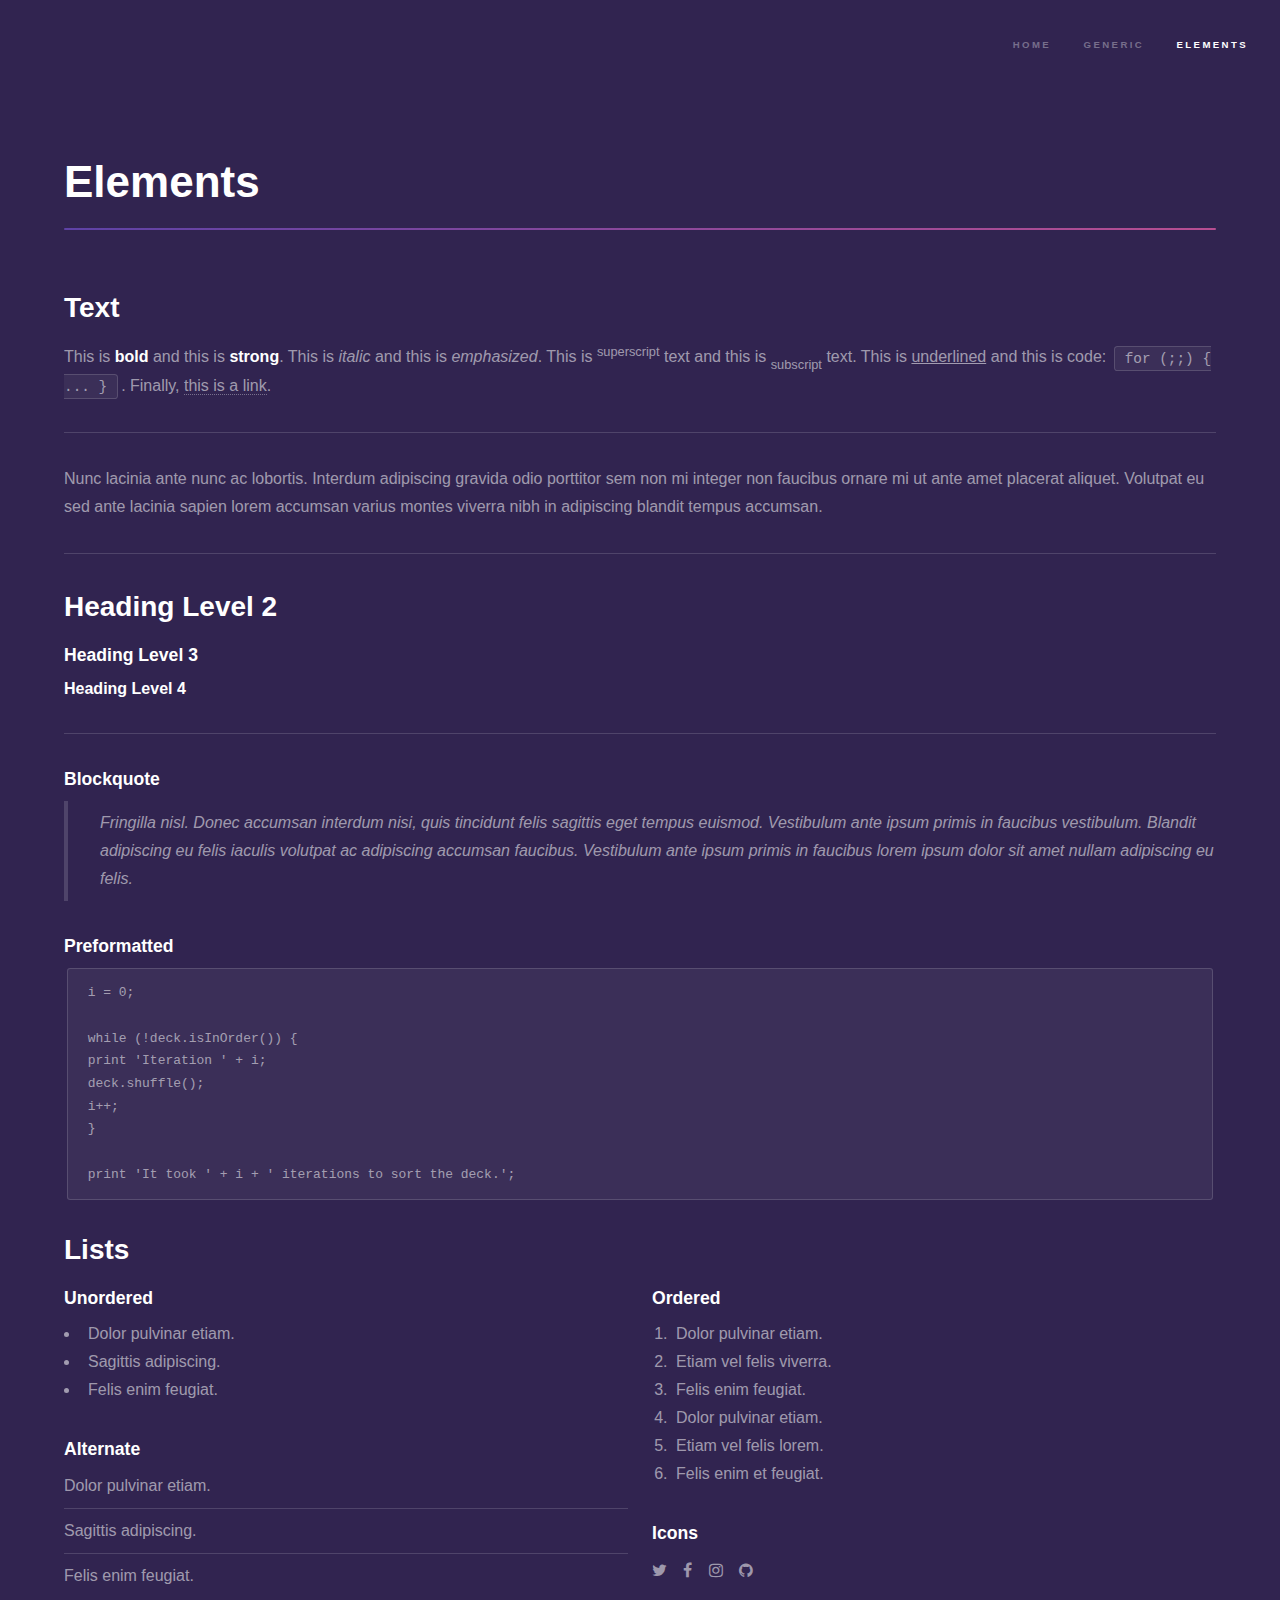
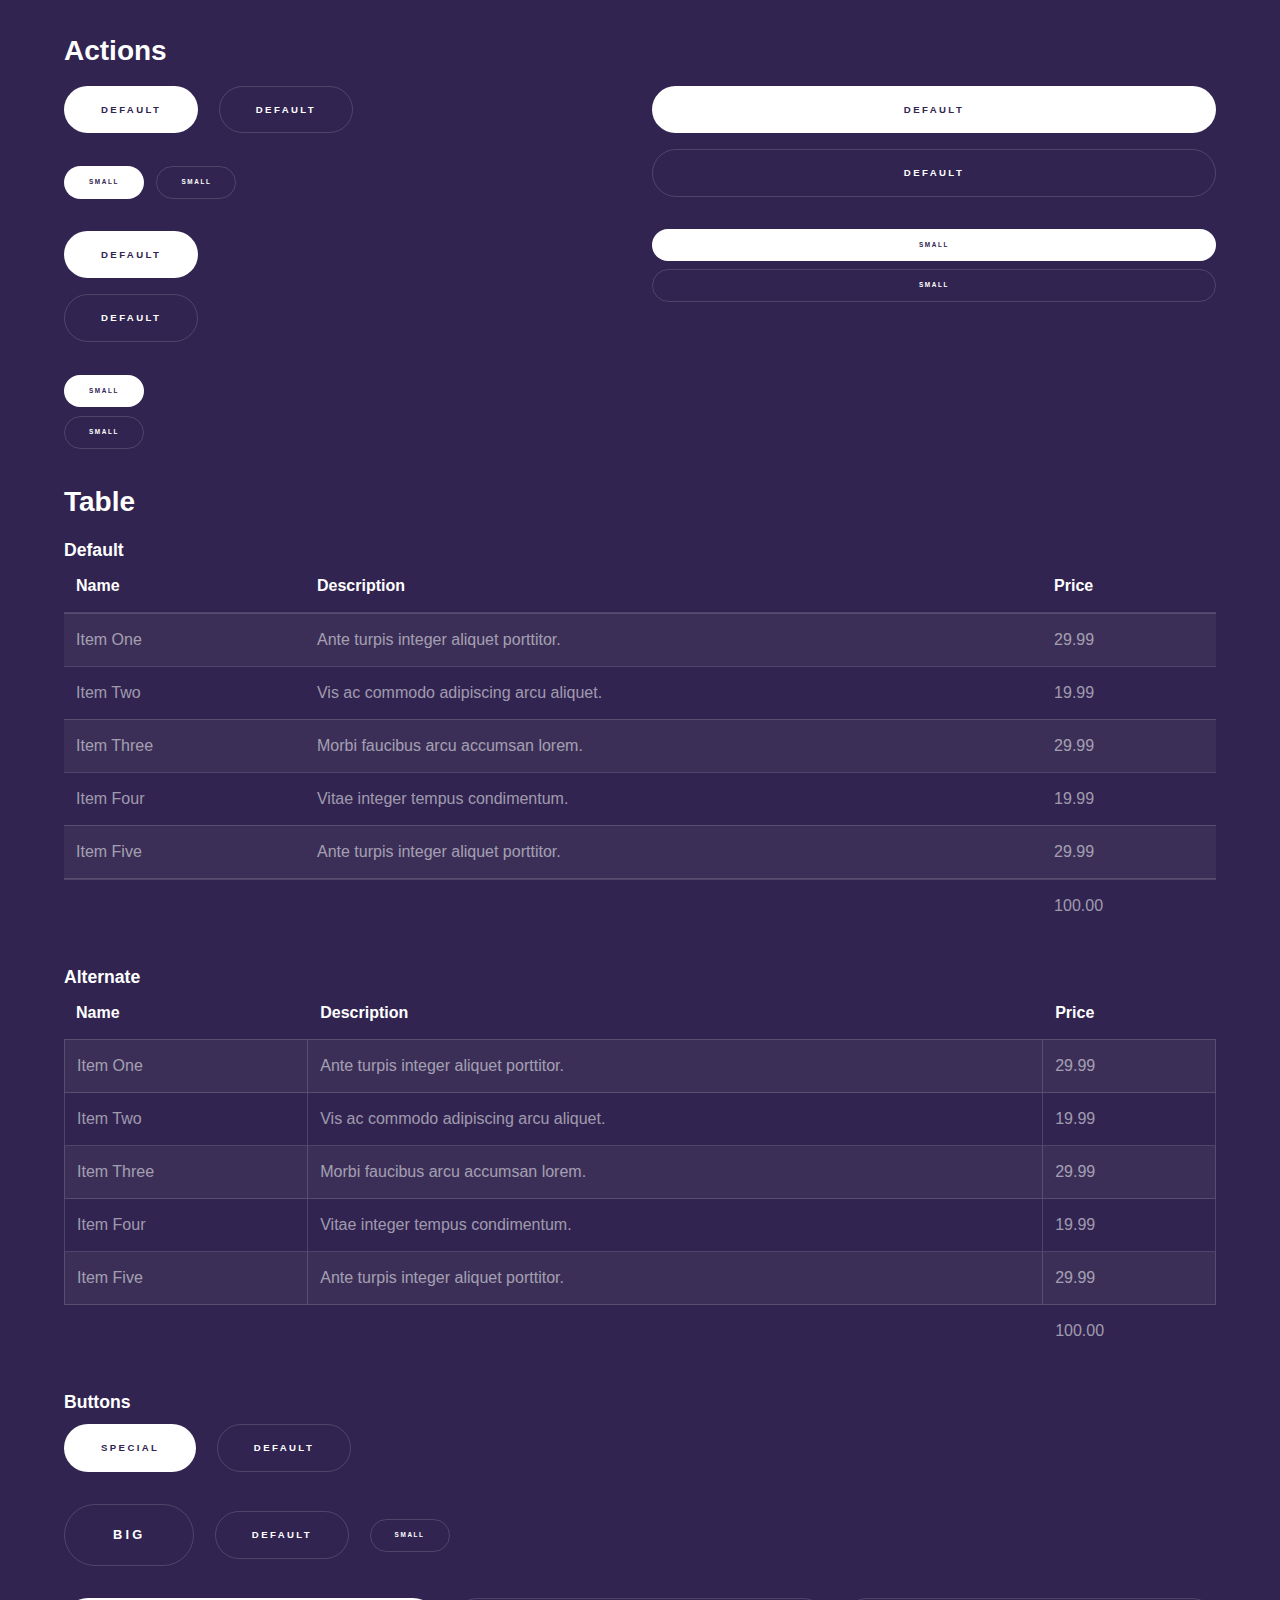
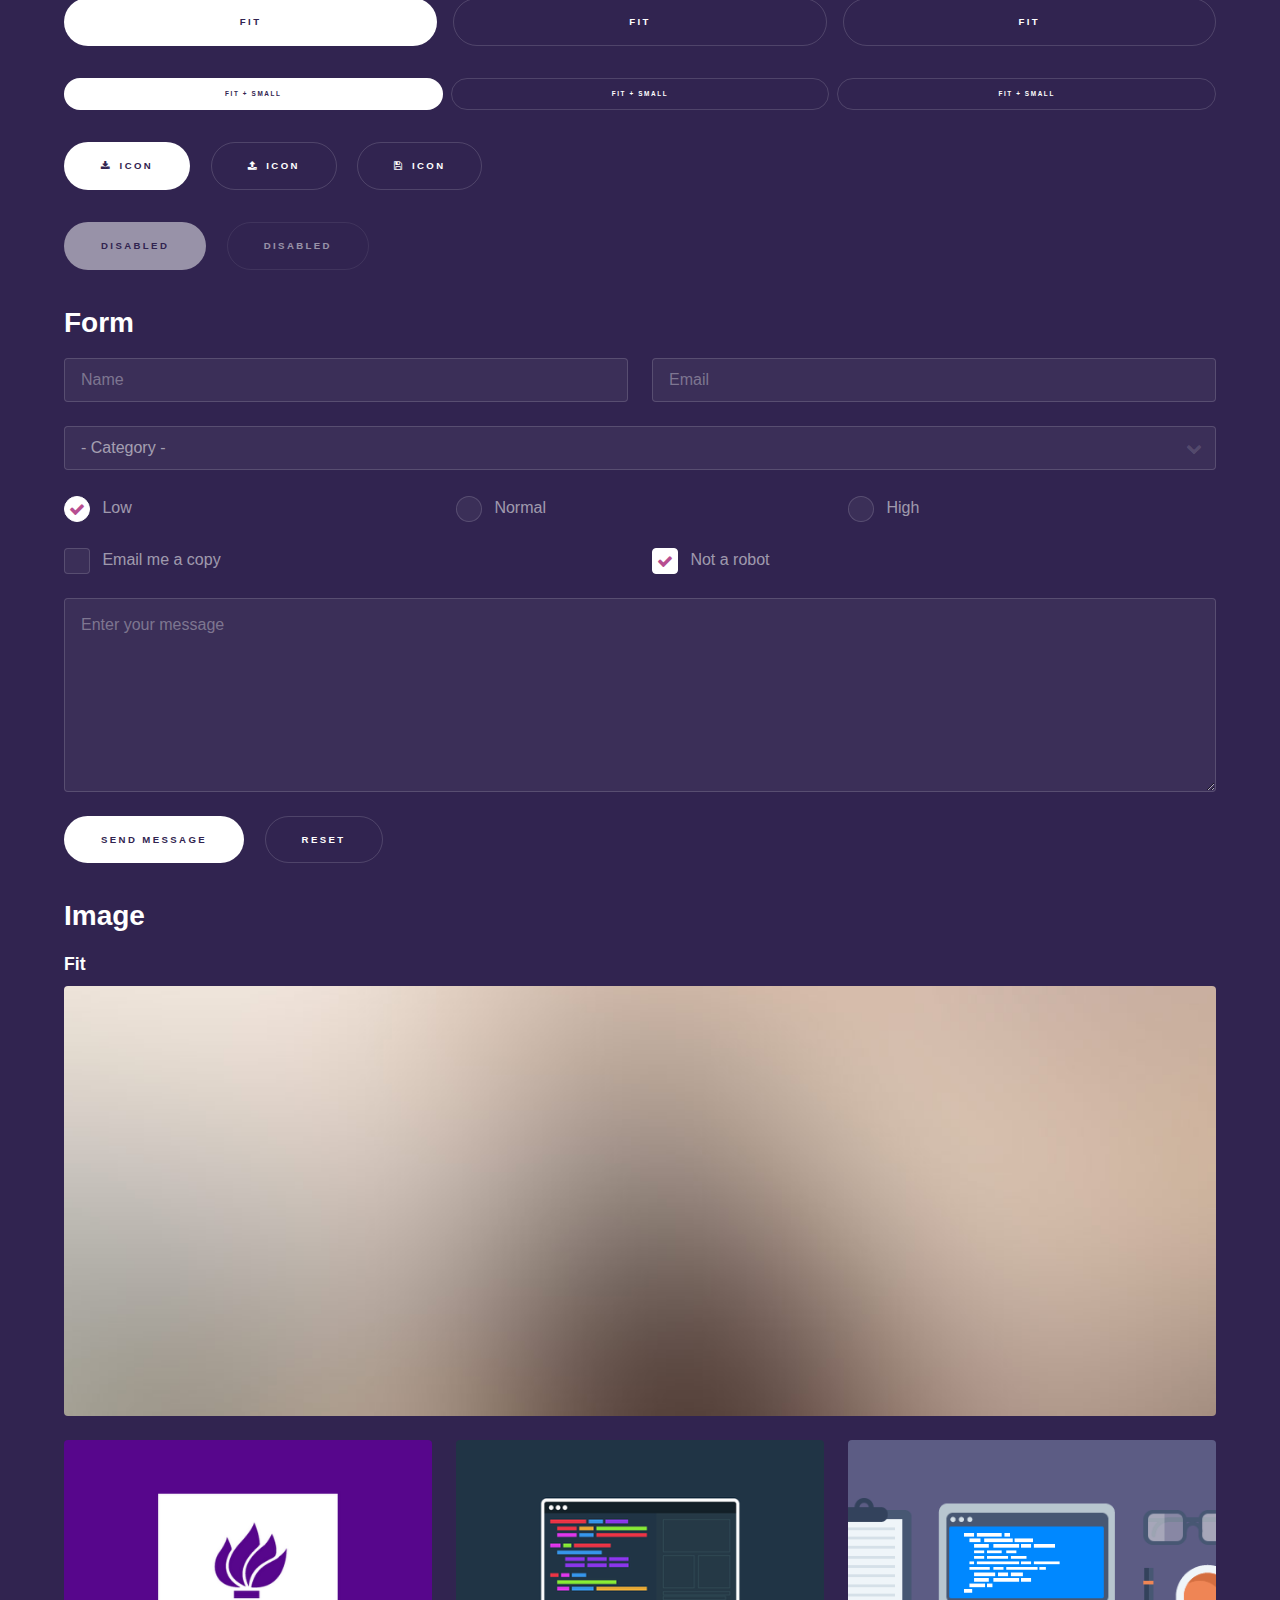
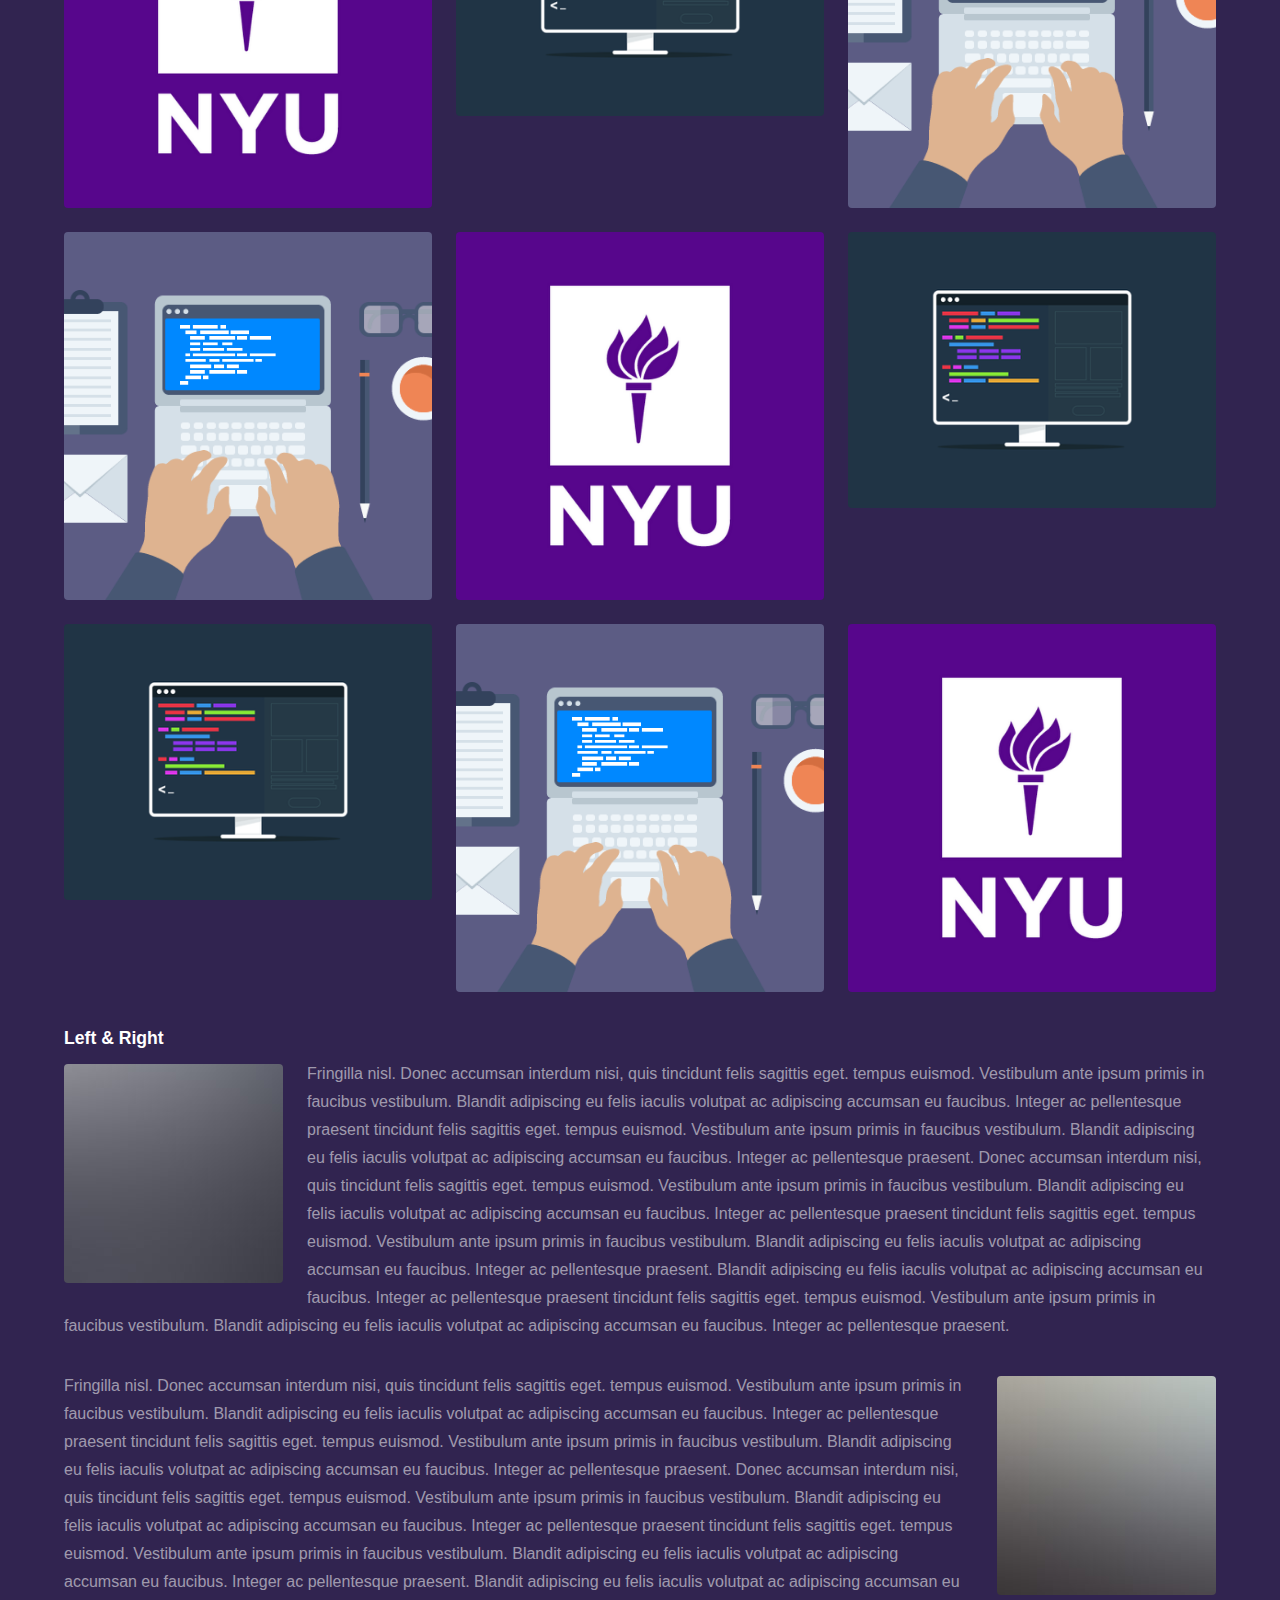
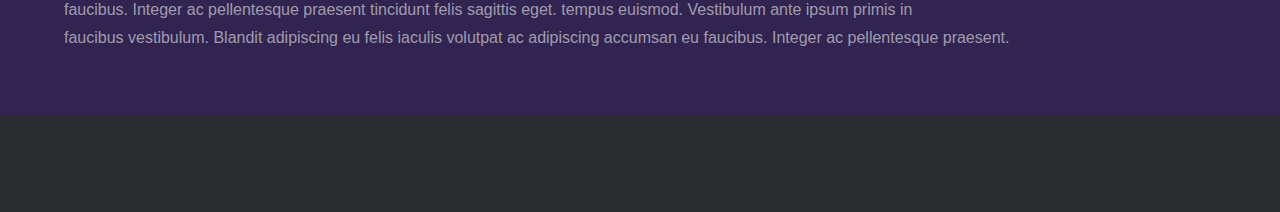
==== commit 97f1196d: "Update elements.html" ====
--- a/elements.html
+++ b/elements.html
@@ -1,13 +1,6 @@
 <!DOCTYPE HTML>
-<!--
-	Hyperspace by HTML5 UP
-	html5up.net | @ajlkn
-	Free for personal and commercial use under the CCA 3.0 license (html5up.net/license)
--->
 <html>
-	<head>
-		<title>Elements - Hyperspace by HTML5 UP</title>
-		<meta charset="utf-8" />
+	<head>		<meta charset="utf-8" />
 		<meta name="viewport" content="width=device-width, initial-scale=1" />
 		<!--[if lte IE 8]><script src="assets/js/ie/html5shiv.js"></script><![endif]-->
 		<link rel="stylesheet" href="assets/css/main.css" />
@@ -18,7 +11,7 @@
 
 		<!-- Header -->
 			<header id="header">
-				<a href="index.html" class="title">Hyperspace</a>
+				<a href="index.html" class="title"></a>
 				<nav>
 					<ul>
 						<li><a href="index.html">Home</a></li>
@@ -348,9 +341,7 @@
 		<!-- Footer -->
 			<footer id="footer" class="wrapper alt">
 				<div class="inner">
-					<ul class="menu">
-						<li>&copy; Untitled. All rights reserved.</li><li>Design: <a href="http://html5up.net">HTML5 UP</a></li>
-					</ul>
+					
 				</div>
 			</footer>
 
@@ -364,4 +355,4 @@
 			<script src="assets/js/main.js"></script>
 
 	</body>
-</html>+</html>
--- a/assets/css/main.css
+++ b/assets/css/main.css
@@ -1,11 +1,4 @@
 @import url(font-awesome.min.css);
-
-/*
-	Hyperspace by HTML5 UP
-	html5up.net | @ajlkn
-	Free for personal and commercial use under the CCA 3.0 license (html5up.net/license)
-*/
-
 /* Reset */
 
 	html, body, div, span, applet, object, iframe, h1, h2, h3, h4, h5, h6, p, blockquote, pre, a, abbr, acronym, address, big, cite, code, del, dfn, em, img, ins, kbd, q, s, samp, small, strike, strong, sub, sup, tt, var, b, u, i, center, dl, dt, dd, ol, ul, li, fieldset, form, label, legend, table, caption, tbody, tfoot, thead, tr, th, td, article, aside, canvas, details, embed, figure, figcaption, footer, header, hgroup, menu, nav, output, ruby, section, summary, time, mark, audio, video {
@@ -2559,7 +2552,7 @@
 		}
 
 			.icon.major:before {
-				font-size: 1.25em;
+				font-size: 2.5em;
 			}
 
 				.wrapper.style1 .icon.major:before {
@@ -2823,8 +2816,9 @@
 		}
 
 			ul.contact > li {
-				padding: 0;
-				margin: 1.5em 0 0 0;
+				display: inline-block;
+				padding: 1.5em;
+				margin: 1.5em 3em 3em 1.5em;
 			}
 
 				ul.contact > li:first-child {
@@ -3249,31 +3243,31 @@
 			}
 
 		.wrapper.alt {
-			background-color: #261c3e;
+			background-color: #2a2c2d;
 		}
 
 		.wrapper.style1 {
-			background-color: #5e42a6;
+			background-image: url('http://cdn.wallpapersafari.com/48/57/3gVxA8.jpg');
 		}
 
 		.wrapper.style1-alt {
-			background-color: #493382;
+			background-color: #554C52;
 		}
 
 		.wrapper.style2 {
-			background-color: #5052b5;
+			background-color: #555A60;
 		}
 
 		.wrapper.style2-alt {
-			background-color: #3e4094;
+			background-color: #45434F;
 		}
 
 		.wrapper.style3 {
-			background-color: #b74e91;
+			background-color: #4D4B58;
 		}
 
 		.wrapper.style3-alt {
-			background-color: #953d75;
+			background-color: #6d6a6a;
 		}
 
 		.wrapper.fullscreen {
@@ -3380,7 +3374,7 @@
 		display: -webkit-flex;
 		display: -ms-flex;
 		display: flex;
-		background-color: #5e42a6;
+		background-image: url('http://cdn.wallpapersafari.com/48/57/3gVxA8.jpg');
 		cursor: default;
 		padding: 1.75em 2em;
 	}
@@ -3534,7 +3528,7 @@
 
 	#sidebar {
 		padding: 2.5em 2.5em 0.5em 2.5em ;
-		background: #312450;
+		background: #262626;
 		cursor: default;
 		height: 100vh;
 		left: 0;
@@ -3771,14 +3765,14 @@
 			}
 
 			#sidebar nav a:before {
-				background: #3c2c62;
+				background: #777696;
 			}
 
 			#sidebar nav a:after {
-				background-image: -moz-linear-gradient(to right, #5e42a6, #b74e91);
-				background-image: -webkit-linear-gradient(to right, #5e42a6, #b74e91);
-				background-image: -ms-linear-gradient(to right, #5e42a6, #b74e91);
-				background-image: linear-gradient(to right, #5e42a6, #b74e91);
+				background-image: -moz-linear-gradient(to right, #46B5D6, #ffa172);
+				background-image: -webkit-linear-gradient(to right, #46B5D6, #ffa172);
+				background-image: -ms-linear-gradient(to right, #46B5D6, #ffa172);
+				background-image: linear-gradient(to right, #777696, #ffa172);
 				-moz-transition: max-width 0.2s ease;
 				-webkit-transition: max-width 0.2s ease;
 				-ms-transition: max-width 0.2s ease;
@@ -3867,7 +3861,7 @@
 
 						#sidebar nav a:after {
 							background-image: none;
-							background-color: #b74e91;
+							background-color: #ffa172;
 						}
 
 		}
@@ -3884,7 +3878,7 @@
 
 	#intro {
 		background-attachment: fixed;
-		background-image: url("images/intro.svg");
+		background-image: url("http://cdn.wallpapersafari.com/48/57/3gVxA8.jpg");
 		background-position: top right;
 		background-repeat: no-repeat;
 		background-size: 100% 100%;
@@ -3916,4 +3910,4 @@
 				background-attachment: scroll;
 			}
 
-		}+		}
